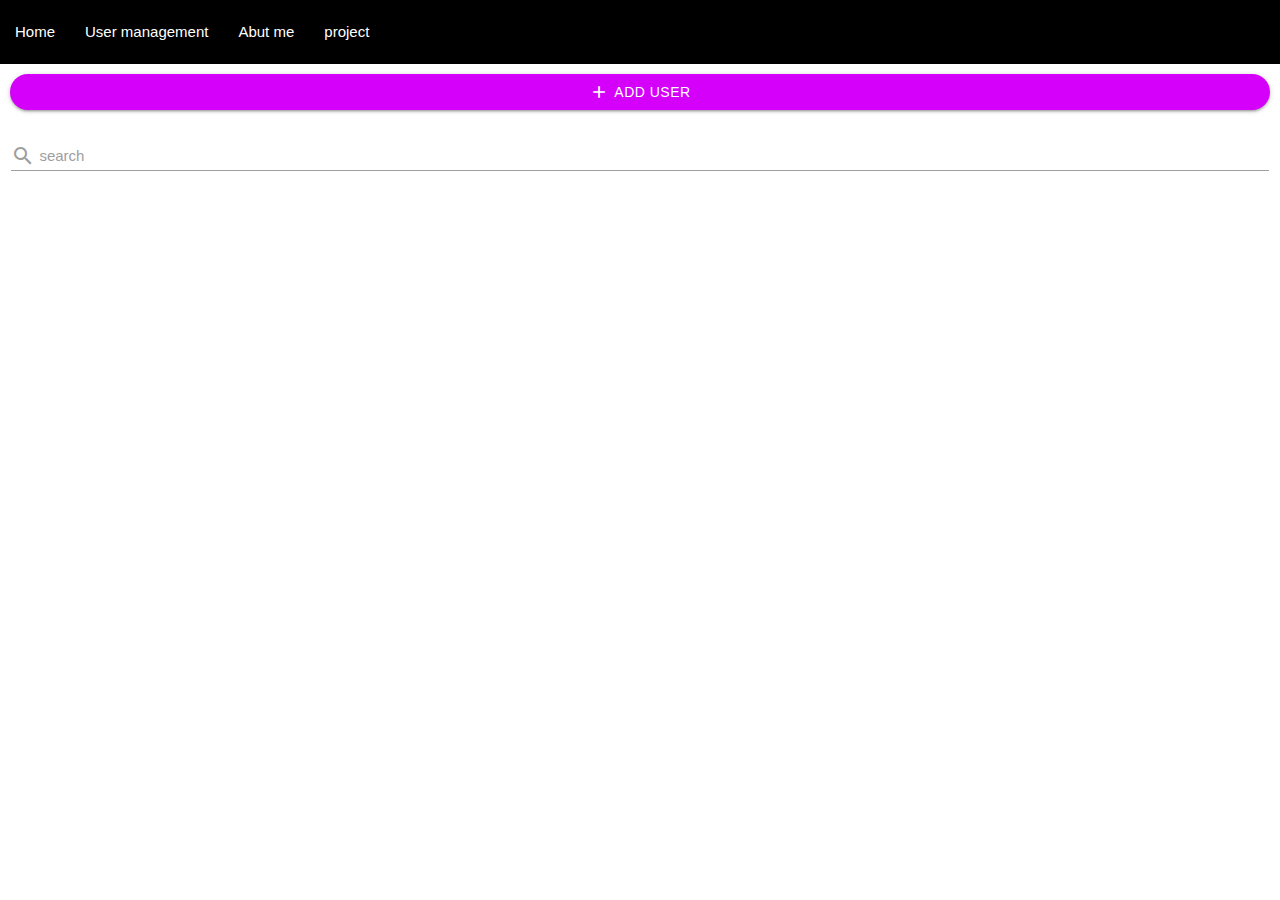
==== users.html @ 6cf91453 "part g" ====
<!DOCTYPE html>
<html lang="en">

<head>
    <meta charset="UTF-8">
    <meta name="viewport" content="width=device-width, initial-scale=1.0">
    <link rel="stylesheet" href="./assets/materialize/css/materialize.min.css">
    <link href="https://fonts.googleapis.com/icon?family=Material+Icons" rel="stylesheet">
    <link rel="stylesheet" href="./assets/css/style.css">
    <link rel="stylesheet" href="./assets/css/util.css">
    <title>ALi_Tahmores</title>
</head>

<body>

    <!-- navbar sevtion_____start____ -->

    <nav class="black z-depth-0">
        <div class="nav-wrapper">
            <a href="#!" class="hide-on-med-and-up">Users Manager</a>
            <a href="#!" class="brand-logo hide-on-med-and-up">
                <img class="logo" src="./assets/images/ts-website-favicon-color.png" alt="">
            </a>
            <a href="#" data-target="mobile-demo" class="sidenav-trigger"><i class="material-icons">menu</i></a>
            <ul class="hide-on-med-and-down">
                <li><a href="#">Home</a></li>
                <li><a href="#">User management</a></li>
                <li><a href="#">Abut me</a></li>
                <li><a href="#">project</a></li>
            </ul>
        </div>
    </nav>

    <ul class="sidenav" id="mobile-demo">
        <li>
            <div class="user-view">
                <div class="background">
                    <img class="w_100" src="./assets/images/background-template.jpg">
                </div>
                <a href="#user"><img class="circle" src="./assets/images/profail.jpg"></a>
                <a href="#name"><span class="black-text name">ALi Tahmroes</span></a>
                <a href="#email"><span class="black-text email">alitahmores343412@gmail.com</span></a>
            </div>
        </li>
        <li><a href="#!"><i class="material-icons">link</i>Telegram</a></li>
        <li><a href="#!"><i class="material-icons">link</i>inestagram</a></li>
        <li><a href="#!"><i class="material-icons">link</i>gitub</a></li>
        <li><a href="#!"><i class="material-icons">link</i>linkdein</a></li>
        <li>
            <div class="divider"></div>
        </li>
        <li><a class="subheader">Subheader</a></li>
        <li><a class="waves-effect" href="#!">Home</a></li>
        <li><a class="waves-effect" href="#!">Abut me</a></li>
        <li><a class="waves-effect" href="#!">project</a></li>
        <li><a class="waves-effect" href="#!">contact with me</a></li>


    </ul>

    <!-- navbar sevtion_____End____ -->


    <!-- contend sevtion_____start____ -->


    <section id="top_actions_section">
        <!-- add button__________-->
        <div class="p-l-10 p-r-10 p-t-10">
            <button class="waves-effect waves-light btn purple accent-3 p-l-30 p-r-30 w-full rounded_pill flex-c">
                <i class="material-icons m-r-5">add</i>
                Add User
            </button>
        </div>

        <!-- serch section__________-->

        <div class="row">
            <div class="input-field col s12">
                <input id="search" type="text" class="validate">
                <label for="search">
                    <i class="material-icons pos-relative top-7">search</i>

                    search
                </label>
            </div>
        </div>

    </section>


 




    <!-- contend sevtion_____End____ -->


    <script src="./assets/materialize/js/materialize.min.js"></script>
    <script src="./assets/js/script.js"></script>
</body>

</html>
---- assets/css/style.css ----
body {
    margin: 0px;
    padding: 0px;
}


.logo {
    width: 100%;
    height: 55px;
}

.w_100 {
    width: 100%;
}
.color_text {
    color: black;
}

.rounded-pill {
    border-radius: 5rem;
}
---- assets/css/util.css ----
/*[ FONT SIZE ]
///////////////////////////////////////////////////////////
*/
.f-bold{font-weight: bold;}
.fs-1 {font-size: 1px;}
.fs-2 {font-size: 2px;}
.fs-3 {font-size: 3px;}
.fs-4 {font-size: 4px;}
.fs-5 {font-size: 5px;}
.fs-6 {font-size: 6px;}
.fs-7 {font-size: 7px;}
.fs-8 {font-size: 8px;}
.fs-9 {font-size: 9px;}
.fs-10 {font-size: 10px;}
.fs-11 {font-size: 11px;}
.fs-12 {font-size: 12px;}
.fs-13 {font-size: 13px;}
.fs-14 {font-size: 14px;}
.fs-15 {font-size: 15px;}
.fs-16 {font-size: 16px;}
.fs-17 {font-size: 17px;}
.fs-18 {font-size: 18px;}
.fs-19 {font-size: 19px;}
.fs-20 {font-size: 20px;}
.fs-21 {font-size: 21px;}
.fs-22 {font-size: 22px;}
.fs-23 {font-size: 23px;}
.fs-24 {font-size: 24px;}
.fs-25 {font-size: 25px;}
.fs-26 {font-size: 26px;}
.fs-27 {font-size: 27px;}
.fs-28 {font-size: 28px;}
.fs-29 {font-size: 29px;}
.fs-30 {font-size: 30px;}
.fs-31 {font-size: 31px;}
.fs-32 {font-size: 32px;}
.fs-33 {font-size: 33px;}
.fs-34 {font-size: 34px;}
.fs-35 {font-size: 35px;}
.fs-36 {font-size: 36px;}
.fs-37 {font-size: 37px;}
.fs-38 {font-size: 38px;}
.fs-39 {font-size: 39px;}
.fs-40 {font-size: 40px;}
.fs-41 {font-size: 41px;}
.fs-42 {font-size: 42px;}
.fs-43 {font-size: 43px;}
.fs-44 {font-size: 44px;}
.fs-45 {font-size: 45px;}
.fs-46 {font-size: 46px;}
.fs-47 {font-size: 47px;}
.fs-48 {font-size: 48px;}
.fs-49 {font-size: 49px;}
.fs-50 {font-size: 50px;}
.fs-51 {font-size: 51px;}
.fs-52 {font-size: 52px;}
.fs-53 {font-size: 53px;}
.fs-54 {font-size: 54px;}
.fs-55 {font-size: 55px;}
.fs-56 {font-size: 56px;}
.fs-57 {font-size: 57px;}
.fs-58 {font-size: 58px;}
.fs-59 {font-size: 59px;}
.fs-60 {font-size: 60px;}
.fs-61 {font-size: 61px;}
.fs-62 {font-size: 62px;}
.fs-63 {font-size: 63px;}
.fs-64 {font-size: 64px;}
.fs-65 {font-size: 65px;}
.fs-66 {font-size: 66px;}
.fs-67 {font-size: 67px;}
.fs-68 {font-size: 68px;}
.fs-69 {font-size: 69px;}
.fs-70 {font-size: 70px;}
.fs-71 {font-size: 71px;}
.fs-72 {font-size: 72px;}
.fs-73 {font-size: 73px;}
.fs-74 {font-size: 74px;}
.fs-75 {font-size: 75px;}
.fs-76 {font-size: 76px;}
.fs-77 {font-size: 77px;}
.fs-78 {font-size: 78px;}
.fs-79 {font-size: 79px;}
.fs-80 {font-size: 80px;}
.fs-81 {font-size: 81px;}
.fs-82 {font-size: 82px;}
.fs-83 {font-size: 83px;}
.fs-84 {font-size: 84px;}
.fs-85 {font-size: 85px;}
.fs-86 {font-size: 86px;}
.fs-87 {font-size: 87px;}
.fs-88 {font-size: 88px;}
.fs-89 {font-size: 89px;}
.fs-90 {font-size: 90px;}
.fs-91 {font-size: 91px;}
.fs-92 {font-size: 92px;}
.fs-93 {font-size: 93px;}
.fs-94 {font-size: 94px;}
.fs-95 {font-size: 95px;}
.fs-96 {font-size: 96px;}
.fs-97 {font-size: 97px;}
.fs-98 {font-size: 98px;}
.fs-99 {font-size: 99px;}
.fs-100 {font-size: 100px;}
.fs-101 {font-size: 101px;}
.fs-102 {font-size: 102px;}
.fs-103 {font-size: 103px;}
.fs-104 {font-size: 104px;}
.fs-105 {font-size: 105px;}
.fs-106 {font-size: 106px;}
.fs-107 {font-size: 107px;}
.fs-108 {font-size: 108px;}
.fs-109 {font-size: 109px;}
.fs-110 {font-size: 110px;}
.fs-111 {font-size: 111px;}
.fs-112 {font-size: 112px;}
.fs-113 {font-size: 113px;}
.fs-114 {font-size: 114px;}
.fs-115 {font-size: 115px;}
.fs-116 {font-size: 116px;}
.fs-117 {font-size: 117px;}
.fs-118 {font-size: 118px;}
.fs-119 {font-size: 119px;}
.fs-120 {font-size: 120px;}
.fs-121 {font-size: 121px;}
.fs-122 {font-size: 122px;}
.fs-123 {font-size: 123px;}
.fs-124 {font-size: 124px;}
.fs-125 {font-size: 125px;}
.fs-126 {font-size: 126px;}
.fs-127 {font-size: 127px;}
.fs-128 {font-size: 128px;}
.fs-129 {font-size: 129px;}
.fs-130 {font-size: 130px;}
.fs-131 {font-size: 131px;}
.fs-132 {font-size: 132px;}
.fs-133 {font-size: 133px;}
.fs-134 {font-size: 134px;}
.fs-135 {font-size: 135px;}
.fs-136 {font-size: 136px;}
.fs-137 {font-size: 137px;}
.fs-138 {font-size: 138px;}
.fs-139 {font-size: 139px;}
.fs-140 {font-size: 140px;}
.fs-141 {font-size: 141px;}
.fs-142 {font-size: 142px;}
.fs-143 {font-size: 143px;}
.fs-144 {font-size: 144px;}
.fs-145 {font-size: 145px;}
.fs-146 {font-size: 146px;}
.fs-147 {font-size: 147px;}
.fs-148 {font-size: 148px;}
.fs-149 {font-size: 149px;}
.fs-150 {font-size: 150px;}
.fs-151 {font-size: 151px;}
.fs-152 {font-size: 152px;}
.fs-153 {font-size: 153px;}
.fs-154 {font-size: 154px;}
.fs-155 {font-size: 155px;}
.fs-156 {font-size: 156px;}
.fs-157 {font-size: 157px;}
.fs-158 {font-size: 158px;}
.fs-159 {font-size: 159px;}
.fs-160 {font-size: 160px;}
.fs-161 {font-size: 161px;}
.fs-162 {font-size: 162px;}
.fs-163 {font-size: 163px;}
.fs-164 {font-size: 164px;}
.fs-165 {font-size: 165px;}
.fs-166 {font-size: 166px;}
.fs-167 {font-size: 167px;}
.fs-168 {font-size: 168px;}
.fs-169 {font-size: 169px;}
.fs-170 {font-size: 170px;}
.fs-171 {font-size: 171px;}
.fs-172 {font-size: 172px;}
.fs-173 {font-size: 173px;}
.fs-174 {font-size: 174px;}
.fs-175 {font-size: 175px;}
.fs-176 {font-size: 176px;}
.fs-177 {font-size: 177px;}
.fs-178 {font-size: 178px;}
.fs-179 {font-size: 179px;}
.fs-180 {font-size: 180px;}
.fs-181 {font-size: 181px;}
.fs-182 {font-size: 182px;}
.fs-183 {font-size: 183px;}
.fs-184 {font-size: 184px;}
.fs-185 {font-size: 185px;}
.fs-186 {font-size: 186px;}
.fs-187 {font-size: 187px;}
.fs-188 {font-size: 188px;}
.fs-189 {font-size: 189px;}
.fs-190 {font-size: 190px;}
.fs-191 {font-size: 191px;}
.fs-192 {font-size: 192px;}
.fs-193 {font-size: 193px;}
.fs-194 {font-size: 194px;}
.fs-195 {font-size: 195px;}
.fs-196 {font-size: 196px;}
.fs-197 {font-size: 197px;}
.fs-198 {font-size: 198px;}
.fs-199 {font-size: 199px;}
.fs-200 {font-size: 200px;}

/*[ PADDING ]
///////////////////////////////////////////////////////////
*/
.p-all-0{padding: 0 !important;}
.p-all-1{padding: 1px !important;}
.p-all-2{padding: 2px !important;}
.p-all-3{padding: 3px !important;}
.p-all-4{padding: 4px !important;}
.p-all-5{padding: 5px !important;}
.p-all-6{padding: 6px !important;}
.p-all-7{padding: 7px !important;}
.p-all-8{padding: 8px !important;}
.p-all-9{padding: 9px !important;}
.p-t-0 {padding-top: 0px;}
.p-t-1 {padding-top: 1px;}
.p-t-2 {padding-top: 2px;}
.p-t-3 {padding-top: 3px;}
.p-t-4 {padding-top: 4px;}
.p-t-5 {padding-top: 5px;}
.p-t-6 {padding-top: 6px;}
.p-t-7 {padding-top: 7px;}
.p-t-8 {padding-top: 8px;}
.p-t-9 {padding-top: 9px;}
.p-t-10 {padding-top: 10px;}
.p-t-11 {padding-top: 11px;}
.p-t-12 {padding-top: 12px;}
.p-t-13 {padding-top: 13px;}
.p-t-14 {padding-top: 14px;}
.p-t-15 {padding-top: 15px;}
.p-t-16 {padding-top: 16px;}
.p-t-17 {padding-top: 17px;}
.p-t-18 {padding-top: 18px;}
.p-t-19 {padding-top: 19px;}
.p-t-20 {padding-top: 20px;}
.p-t-21 {padding-top: 21px;}
.p-t-22 {padding-top: 22px;}
.p-t-23 {padding-top: 23px;}
.p-t-24 {padding-top: 24px;}
.p-t-25 {padding-top: 25px;}
.p-t-26 {padding-top: 26px;}
.p-t-27 {padding-top: 27px;}
.p-t-28 {padding-top: 28px;}
.p-t-29 {padding-top: 29px;}
.p-t-30 {padding-top: 30px;}
.p-t-31 {padding-top: 31px;}
.p-t-32 {padding-top: 32px;}
.p-t-33 {padding-top: 33px;}
.p-t-34 {padding-top: 34px;}
.p-t-35 {padding-top: 35px;}
.p-t-36 {padding-top: 36px;}
.p-t-37 {padding-top: 37px;}
.p-t-38 {padding-top: 38px;}
.p-t-39 {padding-top: 39px;}
.p-t-40 {padding-top: 40px;}
.p-t-41 {padding-top: 41px;}
.p-t-42 {padding-top: 42px;}
.p-t-43 {padding-top: 43px;}
.p-t-44 {padding-top: 44px;}
.p-t-45 {padding-top: 45px;}
.p-t-46 {padding-top: 46px;}
.p-t-47 {padding-top: 47px;}
.p-t-48 {padding-top: 48px;}
.p-t-49 {padding-top: 49px;}
.p-t-50 {padding-top: 50px;}
.p-t-51 {padding-top: 51px;}
.p-t-52 {padding-top: 52px;}
.p-t-53 {padding-top: 53px;}
.p-t-54 {padding-top: 54px;}
.p-t-55 {padding-top: 55px;}
.p-t-56 {padding-top: 56px;}
.p-t-57 {padding-top: 57px;}
.p-t-58 {padding-top: 58px;}
.p-t-59 {padding-top: 59px;}
.p-t-60 {padding-top: 60px;}
.p-t-61 {padding-top: 61px;}
.p-t-62 {padding-top: 62px;}
.p-t-63 {padding-top: 63px;}
.p-t-64 {padding-top: 64px;}
.p-t-65 {padding-top: 65px;}
.p-t-66 {padding-top: 66px;}
.p-t-67 {padding-top: 67px;}
.p-t-68 {padding-top: 68px;}
.p-t-69 {padding-top: 69px;}
.p-t-70 {padding-top: 70px;}
.p-t-71 {padding-top: 71px;}
.p-t-72 {padding-top: 72px;}
.p-t-73 {padding-top: 73px;}
.p-t-74 {padding-top: 74px;}
.p-t-75 {padding-top: 75px;}
.p-t-76 {padding-top: 76px;}
.p-t-77 {padding-top: 77px;}
.p-t-78 {padding-top: 78px;}
.p-t-79 {padding-top: 79px;}
.p-t-80 {padding-top: 80px;}
.p-t-81 {padding-top: 81px;}
.p-t-82 {padding-top: 82px;}
.p-t-83 {padding-top: 83px;}
.p-t-84 {padding-top: 84px;}
.p-t-85 {padding-top: 85px;}
.p-t-86 {padding-top: 86px;}
.p-t-87 {padding-top: 87px;}
.p-t-88 {padding-top: 88px;}
.p-t-89 {padding-top: 89px;}
.p-t-90 {padding-top: 90px;}
.p-t-91 {padding-top: 91px;}
.p-t-92 {padding-top: 92px;}
.p-t-93 {padding-top: 93px;}
.p-t-94 {padding-top: 94px;}
.p-t-95 {padding-top: 95px;}
.p-t-96 {padding-top: 96px;}
.p-t-97 {padding-top: 97px;}
.p-t-98 {padding-top: 98px;}
.p-t-99 {padding-top: 99px;}
.p-t-100 {padding-top: 100px;}
.p-t-101 {padding-top: 101px;}
.p-t-102 {padding-top: 102px;}
.p-t-103 {padding-top: 103px;}
.p-t-104 {padding-top: 104px;}
.p-t-105 {padding-top: 105px;}
.p-t-106 {padding-top: 106px;}
.p-t-107 {padding-top: 107px;}
.p-t-108 {padding-top: 108px;}
.p-t-109 {padding-top: 109px;}
.p-t-110 {padding-top: 110px;}
.p-t-111 {padding-top: 111px;}
.p-t-112 {padding-top: 112px;}
.p-t-113 {padding-top: 113px;}
.p-t-114 {padding-top: 114px;}
.p-t-115 {padding-top: 115px;}
.p-t-116 {padding-top: 116px;}
.p-t-117 {padding-top: 117px;}
.p-t-118 {padding-top: 118px;}
.p-t-119 {padding-top: 119px;}
.p-t-120 {padding-top: 120px;}
.p-t-121 {padding-top: 121px;}
.p-t-122 {padding-top: 122px;}
.p-t-123 {padding-top: 123px;}
.p-t-124 {padding-top: 124px;}
.p-t-125 {padding-top: 125px;}
.p-t-126 {padding-top: 126px;}
.p-t-127 {padding-top: 127px;}
.p-t-128 {padding-top: 128px;}
.p-t-129 {padding-top: 129px;}
.p-t-130 {padding-top: 130px;}
.p-t-131 {padding-top: 131px;}
.p-t-132 {padding-top: 132px;}
.p-t-133 {padding-top: 133px;}
.p-t-134 {padding-top: 134px;}
.p-t-135 {padding-top: 135px;}
.p-t-136 {padding-top: 136px;}
.p-t-137 {padding-top: 137px;}
.p-t-138 {padding-top: 138px;}
.p-t-139 {padding-top: 139px;}
.p-t-140 {padding-top: 140px;}
.p-t-141 {padding-top: 141px;}
.p-t-142 {padding-top: 142px;}
.p-t-143 {padding-top: 143px;}
.p-t-144 {padding-top: 144px;}
.p-t-145 {padding-top: 145px;}
.p-t-146 {padding-top: 146px;}
.p-t-147 {padding-top: 147px;}
.p-t-148 {padding-top: 148px;}
.p-t-149 {padding-top: 149px;}
.p-t-150 {padding-top: 150px;}
.p-t-151 {padding-top: 151px;}
.p-t-152 {padding-top: 152px;}
.p-t-153 {padding-top: 153px;}
.p-t-154 {padding-top: 154px;}
.p-t-155 {padding-top: 155px;}
.p-t-156 {padding-top: 156px;}
.p-t-157 {padding-top: 157px;}
.p-t-158 {padding-top: 158px;}
.p-t-159 {padding-top: 159px;}
.p-t-160 {padding-top: 160px;}
.p-t-161 {padding-top: 161px;}
.p-t-162 {padding-top: 162px;}
.p-t-163 {padding-top: 163px;}
.p-t-164 {padding-top: 164px;}
.p-t-165 {padding-top: 165px;}
.p-t-166 {padding-top: 166px;}
.p-t-167 {padding-top: 167px;}
.p-t-168 {padding-top: 168px;}
.p-t-169 {padding-top: 169px;}
.p-t-170 {padding-top: 170px;}
.p-t-171 {padding-top: 171px;}
.p-t-172 {padding-top: 172px;}
.p-t-173 {padding-top: 173px;}
.p-t-174 {padding-top: 174px;}
.p-t-175 {padding-top: 175px;}
.p-t-176 {padding-top: 176px;}
.p-t-177 {padding-top: 177px;}
.p-t-178 {padding-top: 178px;}
.p-t-179 {padding-top: 179px;}
.p-t-180 {padding-top: 180px;}
.p-t-181 {padding-top: 181px;}
.p-t-182 {padding-top: 182px;}
.p-t-183 {padding-top: 183px;}
.p-t-184 {padding-top: 184px;}
.p-t-185 {padding-top: 185px;}
.p-t-186 {padding-top: 186px;}
.p-t-187 {padding-top: 187px;}
.p-t-188 {padding-top: 188px;}
.p-t-189 {padding-top: 189px;}
.p-t-190 {padding-top: 190px;}
.p-t-191 {padding-top: 191px;}
.p-t-192 {padding-top: 192px;}
.p-t-193 {padding-top: 193px;}
.p-t-194 {padding-top: 194px;}
.p-t-195 {padding-top: 195px;}
.p-t-196 {padding-top: 196px;}
.p-t-197 {padding-top: 197px;}
.p-t-198 {padding-top: 198px;}
.p-t-199 {padding-top: 199px;}
.p-t-200 {padding-top: 200px;}
.p-t-201 {padding-top: 201px;}
.p-t-202 {padding-top: 202px;}
.p-t-203 {padding-top: 203px;}
.p-t-204 {padding-top: 204px;}
.p-t-205 {padding-top: 205px;}
.p-t-206 {padding-top: 206px;}
.p-t-207 {padding-top: 207px;}
.p-t-208 {padding-top: 208px;}
.p-t-209 {padding-top: 209px;}
.p-t-210 {padding-top: 210px;}
.p-t-211 {padding-top: 211px;}
.p-t-212 {padding-top: 212px;}
.p-t-213 {padding-top: 213px;}
.p-t-214 {padding-top: 214px;}
.p-t-215 {padding-top: 215px;}
.p-t-216 {padding-top: 216px;}
.p-t-217 {padding-top: 217px;}
.p-t-218 {padding-top: 218px;}
.p-t-219 {padding-top: 219px;}
.p-t-220 {padding-top: 220px;}
.p-t-221 {padding-top: 221px;}
.p-t-222 {padding-top: 222px;}
.p-t-223 {padding-top: 223px;}
.p-t-224 {padding-top: 224px;}
.p-t-225 {padding-top: 225px;}
.p-t-226 {padding-top: 226px;}
.p-t-227 {padding-top: 227px;}
.p-t-228 {padding-top: 228px;}
.p-t-229 {padding-top: 229px;}
.p-t-230 {padding-top: 230px;}
.p-t-231 {padding-top: 231px;}
.p-t-232 {padding-top: 232px;}
.p-t-233 {padding-top: 233px;}
.p-t-234 {padding-top: 234px;}
.p-t-235 {padding-top: 235px;}
.p-t-236 {padding-top: 236px;}
.p-t-237 {padding-top: 237px;}
.p-t-238 {padding-top: 238px;}
.p-t-239 {padding-top: 239px;}
.p-t-240 {padding-top: 240px;}
.p-t-241 {padding-top: 241px;}
.p-t-242 {padding-top: 242px;}
.p-t-243 {padding-top: 243px;}
.p-t-244 {padding-top: 244px;}
.p-t-245 {padding-top: 245px;}
.p-t-246 {padding-top: 246px;}
.p-t-247 {padding-top: 247px;}
.p-t-248 {padding-top: 248px;}
.p-t-249 {padding-top: 249px;}
.p-t-250 {padding-top: 250px;}
.p-b-0 {padding-bottom: 0px;}
.p-b-1 {padding-bottom: 1px;}
.p-b-2 {padding-bottom: 2px;}
.p-b-3 {padding-bottom: 3px;}
.p-b-4 {padding-bottom: 4px;}
.p-b-5 {padding-bottom: 5px;}
.p-b-6 {padding-bottom: 6px;}
.p-b-7 {padding-bottom: 7px;}
.p-b-8 {padding-bottom: 8px;}
.p-b-9 {padding-bottom: 9px;}
.p-b-10 {padding-bottom: 10px;}
.p-b-11 {padding-bottom: 11px;}
.p-b-12 {padding-bottom: 12px;}
.p-b-13 {padding-bottom: 13px;}
.p-b-14 {padding-bottom: 14px;}
.p-b-15 {padding-bottom: 15px;}
.p-b-16 {padding-bottom: 16px;}
.p-b-17 {padding-bottom: 17px;}
.p-b-18 {padding-bottom: 18px;}
.p-b-19 {padding-bottom: 19px;}
.p-b-20 {padding-bottom: 20px;}
.p-b-21 {padding-bottom: 21px;}
.p-b-22 {padding-bottom: 22px;}
.p-b-23 {padding-bottom: 23px;}
.p-b-24 {padding-bottom: 24px;}
.p-b-25 {padding-bottom: 25px;}
.p-b-26 {padding-bottom: 26px;}
.p-b-27 {padding-bottom: 27px;}
.p-b-28 {padding-bottom: 28px;}
.p-b-29 {padding-bottom: 29px;}
.p-b-30 {padding-bottom: 30px;}
.p-b-31 {padding-bottom: 31px;}
.p-b-32 {padding-bottom: 32px;}
.p-b-33 {padding-bottom: 33px;}
.p-b-34 {padding-bottom: 34px;}
.p-b-35 {padding-bottom: 35px;}
.p-b-36 {padding-bottom: 36px;}
.p-b-37 {padding-bottom: 37px;}
.p-b-38 {padding-bottom: 38px;}
.p-b-39 {padding-bottom: 39px;}
.p-b-40 {padding-bottom: 40px;}
.p-b-41 {padding-bottom: 41px;}
.p-b-42 {padding-bottom: 42px;}
.p-b-43 {padding-bottom: 43px;}
.p-b-44 {padding-bottom: 44px;}
.p-b-45 {padding-bottom: 45px;}
.p-b-46 {padding-bottom: 46px;}
.p-b-47 {padding-bottom: 47px;}
.p-b-48 {padding-bottom: 48px;}
.p-b-49 {padding-bottom: 49px;}
.p-b-50 {padding-bottom: 50px;}
.p-b-51 {padding-bottom: 51px;}
.p-b-52 {padding-bottom: 52px;}
.p-b-53 {padding-bottom: 53px;}
.p-b-54 {padding-bottom: 54px;}
.p-b-55 {padding-bottom: 55px;}
.p-b-56 {padding-bottom: 56px;}
.p-b-57 {padding-bottom: 57px;}
.p-b-58 {padding-bottom: 58px;}
.p-b-59 {padding-bottom: 59px;}
.p-b-60 {padding-bottom: 60px;}
.p-b-61 {padding-bottom: 61px;}
.p-b-62 {padding-bottom: 62px;}
.p-b-63 {padding-bottom: 63px;}
.p-b-64 {padding-bottom: 64px;}
.p-b-65 {padding-bottom: 65px;}
.p-b-66 {padding-bottom: 66px;}
.p-b-67 {padding-bottom: 67px;}
.p-b-68 {padding-bottom: 68px;}
.p-b-69 {padding-bottom: 69px;}
.p-b-70 {padding-bottom: 70px;}
.p-b-71 {padding-bottom: 71px;}
.p-b-72 {padding-bottom: 72px;}
.p-b-73 {padding-bottom: 73px;}
.p-b-74 {padding-bottom: 74px;}
.p-b-75 {padding-bottom: 75px;}
.p-b-76 {padding-bottom: 76px;}
.p-b-77 {padding-bottom: 77px;}
.p-b-78 {padding-bottom: 78px;}
.p-b-79 {padding-bottom: 79px;}
.p-b-80 {padding-bottom: 80px;}
.p-b-81 {padding-bottom: 81px;}
.p-b-82 {padding-bottom: 82px;}
.p-b-83 {padding-bottom: 83px;}
.p-b-84 {padding-bottom: 84px;}
.p-b-85 {padding-bottom: 85px;}
.p-b-86 {padding-bottom: 86px;}
.p-b-87 {padding-bottom: 87px;}
.p-b-88 {padding-bottom: 88px;}
.p-b-89 {padding-bottom: 89px;}
.p-b-90 {padding-bottom: 90px;}
.p-b-91 {padding-bottom: 91px;}
.p-b-92 {padding-bottom: 92px;}
.p-b-93 {padding-bottom: 93px;}
.p-b-94 {padding-bottom: 94px;}
.p-b-95 {padding-bottom: 95px;}
.p-b-96 {padding-bottom: 96px;}
.p-b-97 {padding-bottom: 97px;}
.p-b-98 {padding-bottom: 98px;}
.p-b-99 {padding-bottom: 99px;}
.p-b-100 {padding-bottom: 100px;}
.p-b-101 {padding-bottom: 101px;}
.p-b-102 {padding-bottom: 102px;}
.p-b-103 {padding-bottom: 103px;}
.p-b-104 {padding-bottom: 104px;}
.p-b-105 {padding-bottom: 105px;}
.p-b-106 {padding-bottom: 106px;}
.p-b-107 {padding-bottom: 107px;}
.p-b-108 {padding-bottom: 108px;}
.p-b-109 {padding-bottom: 109px;}
.p-b-110 {padding-bottom: 110px;}
.p-b-111 {padding-bottom: 111px;}
.p-b-112 {padding-bottom: 112px;}
.p-b-113 {padding-bottom: 113px;}
.p-b-114 {padding-bottom: 114px;}
.p-b-115 {padding-bottom: 115px;}
.p-b-116 {padding-bottom: 116px;}
.p-b-117 {padding-bottom: 117px;}
.p-b-118 {padding-bottom: 118px;}
.p-b-119 {padding-bottom: 119px;}
.p-b-120 {padding-bottom: 120px;}
.p-b-121 {padding-bottom: 121px;}
.p-b-122 {padding-bottom: 122px;}
.p-b-123 {padding-bottom: 123px;}
.p-b-124 {padding-bottom: 124px;}
.p-b-125 {padding-bottom: 125px;}
.p-b-126 {padding-bottom: 126px;}
.p-b-127 {padding-bottom: 127px;}
.p-b-128 {padding-bottom: 128px;}
.p-b-129 {padding-bottom: 129px;}
.p-b-130 {padding-bottom: 130px;}
.p-b-131 {padding-bottom: 131px;}
.p-b-132 {padding-bottom: 132px;}
.p-b-133 {padding-bottom: 133px;}
.p-b-134 {padding-bottom: 134px;}
.p-b-135 {padding-bottom: 135px;}
.p-b-136 {padding-bottom: 136px;}
.p-b-137 {padding-bottom: 137px;}
.p-b-138 {padding-bottom: 138px;}
.p-b-139 {padding-bottom: 139px;}
.p-b-140 {padding-bottom: 140px;}
.p-b-141 {padding-bottom: 141px;}
.p-b-142 {padding-bottom: 142px;}
.p-b-143 {padding-bottom: 143px;}
.p-b-144 {padding-bottom: 144px;}
.p-b-145 {padding-bottom: 145px;}
.p-b-146 {padding-bottom: 146px;}
.p-b-147 {padding-bottom: 147px;}
.p-b-148 {padding-bottom: 148px;}
.p-b-149 {padding-bottom: 149px;}
.p-b-150 {padding-bottom: 150px;}
.p-b-151 {padding-bottom: 151px;}
.p-b-152 {padding-bottom: 152px;}
.p-b-153 {padding-bottom: 153px;}
.p-b-154 {padding-bottom: 154px;}
.p-b-155 {padding-bottom: 155px;}
.p-b-156 {padding-bottom: 156px;}
.p-b-157 {padding-bottom: 157px;}
.p-b-158 {padding-bottom: 158px;}
.p-b-159 {padding-bottom: 159px;}
.p-b-160 {padding-bottom: 160px;}
.p-b-161 {padding-bottom: 161px;}
.p-b-162 {padding-bottom: 162px;}
.p-b-163 {padding-bottom: 163px;}
.p-b-164 {padding-bottom: 164px;}
.p-b-165 {padding-bottom: 165px;}
.p-b-166 {padding-bottom: 166px;}
.p-b-167 {padding-bottom: 167px;}
.p-b-168 {padding-bottom: 168px;}
.p-b-169 {padding-bottom: 169px;}
.p-b-170 {padding-bottom: 170px;}
.p-b-171 {padding-bottom: 171px;}
.p-b-172 {padding-bottom: 172px;}
.p-b-173 {padding-bottom: 173px;}
.p-b-174 {padding-bottom: 174px;}
.p-b-175 {padding-bottom: 175px;}
.p-b-176 {padding-bottom: 176px;}
.p-b-177 {padding-bottom: 177px;}
.p-b-178 {padding-bottom: 178px;}
.p-b-179 {padding-bottom: 179px;}
.p-b-180 {padding-bottom: 180px;}
.p-b-181 {padding-bottom: 181px;}
.p-b-182 {padding-bottom: 182px;}
.p-b-183 {padding-bottom: 183px;}
.p-b-184 {padding-bottom: 184px;}
.p-b-185 {padding-bottom: 185px;}
.p-b-186 {padding-bottom: 186px;}
.p-b-187 {padding-bottom: 187px;}
.p-b-188 {padding-bottom: 188px;}
.p-b-189 {padding-bottom: 189px;}
.p-b-190 {padding-bottom: 190px;}
.p-b-191 {padding-bottom: 191px;}
.p-b-192 {padding-bottom: 192px;}
.p-b-193 {padding-bottom: 193px;}
.p-b-194 {padding-bottom: 194px;}
.p-b-195 {padding-bottom: 195px;}
.p-b-196 {padding-bottom: 196px;}
.p-b-197 {padding-bottom: 197px;}
.p-b-198 {padding-bottom: 198px;}
.p-b-199 {padding-bottom: 199px;}
.p-b-200 {padding-bottom: 200px;}
.p-b-201 {padding-bottom: 201px;}
.p-b-202 {padding-bottom: 202px;}
.p-b-203 {padding-bottom: 203px;}
.p-b-204 {padding-bottom: 204px;}
.p-b-205 {padding-bottom: 205px;}
.p-b-206 {padding-bottom: 206px;}
.p-b-207 {padding-bottom: 207px;}
.p-b-208 {padding-bottom: 208px;}
.p-b-209 {padding-bottom: 209px;}
.p-b-210 {padding-bottom: 210px;}
.p-b-211 {padding-bottom: 211px;}
.p-b-212 {padding-bottom: 212px;}
.p-b-213 {padding-bottom: 213px;}
.p-b-214 {padding-bottom: 214px;}
.p-b-215 {padding-bottom: 215px;}
.p-b-216 {padding-bottom: 216px;}
.p-b-217 {padding-bottom: 217px;}
.p-b-218 {padding-bottom: 218px;}
.p-b-219 {padding-bottom: 219px;}
.p-b-220 {padding-bottom: 220px;}
.p-b-221 {padding-bottom: 221px;}
.p-b-222 {padding-bottom: 222px;}
.p-b-223 {padding-bottom: 223px;}
.p-b-224 {padding-bottom: 224px;}
.p-b-225 {padding-bottom: 225px;}
.p-b-226 {padding-bottom: 226px;}
.p-b-227 {padding-bottom: 227px;}
.p-b-228 {padding-bottom: 228px;}
.p-b-229 {padding-bottom: 229px;}
.p-b-230 {padding-bottom: 230px;}
.p-b-231 {padding-bottom: 231px;}
.p-b-232 {padding-bottom: 232px;}
.p-b-233 {padding-bottom: 233px;}
.p-b-234 {padding-bottom: 234px;}
.p-b-235 {padding-bottom: 235px;}
.p-b-236 {padding-bottom: 236px;}
.p-b-237 {padding-bottom: 237px;}
.p-b-238 {padding-bottom: 238px;}
.p-b-239 {padding-bottom: 239px;}
.p-b-240 {padding-bottom: 240px;}
.p-b-241 {padding-bottom: 241px;}
.p-b-242 {padding-bottom: 242px;}
.p-b-243 {padding-bottom: 243px;}
.p-b-244 {padding-bottom: 244px;}
.p-b-245 {padding-bottom: 245px;}
.p-b-246 {padding-bottom: 246px;}
.p-b-247 {padding-bottom: 247px;}
.p-b-248 {padding-bottom: 248px;}
.p-b-249 {padding-bottom: 249px;}
.p-b-250 {padding-bottom: 250px;}
.p-l-0 {padding-left: 0px;}
.p-l-1 {padding-left: 1px;}
.p-l-2 {padding-left: 2px;}
.p-l-3 {padding-left: 3px;}
.p-l-4 {padding-left: 4px;}
.p-l-5 {padding-left: 5px;}
.p-l-6 {padding-left: 6px;}
.p-l-7 {padding-left: 7px;}
.p-l-8 {padding-left: 8px;}
.p-l-9 {padding-left: 9px;}
.p-l-10 {padding-left: 10px;}
.p-l-11 {padding-left: 11px;}
.p-l-12 {padding-left: 12px;}
.p-l-13 {padding-left: 13px;}
.p-l-14 {padding-left: 14px;}
.p-l-15 {padding-left: 15px;}
.p-l-16 {padding-left: 16px;}
.p-l-17 {padding-left: 17px;}
.p-l-18 {padding-left: 18px;}
.p-l-19 {padding-left: 19px;}
.p-l-20 {padding-left: 20px;}
.p-l-21 {padding-left: 21px;}
.p-l-22 {padding-left: 22px;}
.p-l-23 {padding-left: 23px;}
.p-l-24 {padding-left: 24px;}
.p-l-25 {padding-left: 25px;}
.p-l-26 {padding-left: 26px;}
.p-l-27 {padding-left: 27px;}
.p-l-28 {padding-left: 28px;}
.p-l-29 {padding-left: 29px;}
.p-l-30 {padding-left: 30px;}
.p-l-31 {padding-left: 31px;}
.p-l-32 {padding-left: 32px;}
.p-l-33 {padding-left: 33px;}
.p-l-34 {padding-left: 34px;}
.p-l-35 {padding-left: 35px;}
.p-l-36 {padding-left: 36px;}
.p-l-37 {padding-left: 37px;}
.p-l-38 {padding-left: 38px;}
.p-l-39 {padding-left: 39px;}
.p-l-40 {padding-left: 40px;}
.p-l-41 {padding-left: 41px;}
.p-l-42 {padding-left: 42px;}
.p-l-43 {padding-left: 43px;}
.p-l-44 {padding-left: 44px;}
.p-l-45 {padding-left: 45px;}
.p-l-46 {padding-left: 46px;}
.p-l-47 {padding-left: 47px;}
.p-l-48 {padding-left: 48px;}
.p-l-49 {padding-left: 49px;}
.p-l-50 {padding-left: 50px;}
.p-l-51 {padding-left: 51px;}
.p-l-52 {padding-left: 52px;}
.p-l-53 {padding-left: 53px;}
.p-l-54 {padding-left: 54px;}
.p-l-55 {padding-left: 55px;}
.p-l-56 {padding-left: 56px;}
.p-l-57 {padding-left: 57px;}
.p-l-58 {padding-left: 58px;}
.p-l-59 {padding-left: 59px;}
.p-l-60 {padding-left: 60px;}
.p-l-61 {padding-left: 61px;}
.p-l-62 {padding-left: 62px;}
.p-l-63 {padding-left: 63px;}
.p-l-64 {padding-left: 64px;}
.p-l-65 {padding-left: 65px;}
.p-l-66 {padding-left: 66px;}
.p-l-67 {padding-left: 67px;}
.p-l-68 {padding-left: 68px;}
.p-l-69 {padding-left: 69px;}
.p-l-70 {padding-left: 70px;}
.p-l-71 {padding-left: 71px;}
.p-l-72 {padding-left: 72px;}
.p-l-73 {padding-left: 73px;}
.p-l-74 {padding-left: 74px;}
.p-l-75 {padding-left: 75px;}
.p-l-76 {padding-left: 76px;}
.p-l-77 {padding-left: 77px;}
.p-l-78 {padding-left: 78px;}
.p-l-79 {padding-left: 79px;}
.p-l-80 {padding-left: 80px;}
.p-l-81 {padding-left: 81px;}
.p-l-82 {padding-left: 82px;}
.p-l-83 {padding-left: 83px;}
.p-l-84 {padding-left: 84px;}
.p-l-85 {padding-left: 85px;}
.p-l-86 {padding-left: 86px;}
.p-l-87 {padding-left: 87px;}
.p-l-88 {padding-left: 88px;}
.p-l-89 {padding-left: 89px;}
.p-l-90 {padding-left: 90px;}
.p-l-91 {padding-left: 91px;}
.p-l-92 {padding-left: 92px;}
.p-l-93 {padding-left: 93px;}
.p-l-94 {padding-left: 94px;}
.p-l-95 {padding-left: 95px;}
.p-l-96 {padding-left: 96px;}
.p-l-97 {padding-left: 97px;}
.p-l-98 {padding-left: 98px;}
.p-l-99 {padding-left: 99px;}
.p-l-100 {padding-left: 100px;}
.p-l-101 {padding-left: 101px;}
.p-l-102 {padding-left: 102px;}
.p-l-103 {padding-left: 103px;}
.p-l-104 {padding-left: 104px;}
.p-l-105 {padding-left: 105px;}
.p-l-106 {padding-left: 106px;}
.p-l-107 {padding-left: 107px;}
.p-l-108 {padding-left: 108px;}
.p-l-109 {padding-left: 109px;}
.p-l-110 {padding-left: 110px;}
.p-l-111 {padding-left: 111px;}
.p-l-112 {padding-left: 112px;}
.p-l-113 {padding-left: 113px;}
.p-l-114 {padding-left: 114px;}
.p-l-115 {padding-left: 115px;}
.p-l-116 {padding-left: 116px;}
.p-l-117 {padding-left: 117px;}
.p-l-118 {padding-left: 118px;}
.p-l-119 {padding-left: 119px;}
.p-l-120 {padding-left: 120px;}
.p-l-121 {padding-left: 121px;}
.p-l-122 {padding-left: 122px;}
.p-l-123 {padding-left: 123px;}
.p-l-124 {padding-left: 124px;}
.p-l-125 {padding-left: 125px;}
.p-l-126 {padding-left: 126px;}
.p-l-127 {padding-left: 127px;}
.p-l-128 {padding-left: 128px;}
.p-l-129 {padding-left: 129px;}
.p-l-130 {padding-left: 130px;}
.p-l-131 {padding-left: 131px;}
.p-l-132 {padding-left: 132px;}
.p-l-133 {padding-left: 133px;}
.p-l-134 {padding-left: 134px;}
.p-l-135 {padding-left: 135px;}
.p-l-136 {padding-left: 136px;}
.p-l-137 {padding-left: 137px;}
.p-l-138 {padding-left: 138px;}
.p-l-139 {padding-left: 139px;}
.p-l-140 {padding-left: 140px;}
.p-l-141 {padding-left: 141px;}
.p-l-142 {padding-left: 142px;}
.p-l-143 {padding-left: 143px;}
.p-l-144 {padding-left: 144px;}
.p-l-145 {padding-left: 145px;}
.p-l-146 {padding-left: 146px;}
.p-l-147 {padding-left: 147px;}
.p-l-148 {padding-left: 148px;}
.p-l-149 {padding-left: 149px;}
.p-l-150 {padding-left: 150px;}
.p-l-151 {padding-left: 151px;}
.p-l-152 {padding-left: 152px;}
.p-l-153 {padding-left: 153px;}
.p-l-154 {padding-left: 154px;}
.p-l-155 {padding-left: 155px;}
.p-l-156 {padding-left: 156px;}
.p-l-157 {padding-left: 157px;}
.p-l-158 {padding-left: 158px;}
.p-l-159 {padding-left: 159px;}
.p-l-160 {padding-left: 160px;}
.p-l-161 {padding-left: 161px;}
.p-l-162 {padding-left: 162px;}
.p-l-163 {padding-left: 163px;}
.p-l-164 {padding-left: 164px;}
.p-l-165 {padding-left: 165px;}
.p-l-166 {padding-left: 166px;}
.p-l-167 {padding-left: 167px;}
.p-l-168 {padding-left: 168px;}
.p-l-169 {padding-left: 169px;}
.p-l-170 {padding-left: 170px;}
.p-l-171 {padding-left: 171px;}
.p-l-172 {padding-left: 172px;}
.p-l-173 {padding-left: 173px;}
.p-l-174 {padding-left: 174px;}
.p-l-175 {padding-left: 175px;}
.p-l-176 {padding-left: 176px;}
.p-l-177 {padding-left: 177px;}
.p-l-178 {padding-left: 178px;}
.p-l-179 {padding-left: 179px;}
.p-l-180 {padding-left: 180px;}
.p-l-181 {padding-left: 181px;}
.p-l-182 {padding-left: 182px;}
.p-l-183 {padding-left: 183px;}
.p-l-184 {padding-left: 184px;}
.p-l-185 {padding-left: 185px;}
.p-l-186 {padding-left: 186px;}
.p-l-187 {padding-left: 187px;}
.p-l-188 {padding-left: 188px;}
.p-l-189 {padding-left: 189px;}
.p-l-190 {padding-left: 190px;}
.p-l-191 {padding-left: 191px;}
.p-l-192 {padding-left: 192px;}
.p-l-193 {padding-left: 193px;}
.p-l-194 {padding-left: 194px;}
.p-l-195 {padding-left: 195px;}
.p-l-196 {padding-left: 196px;}
.p-l-197 {padding-left: 197px;}
.p-l-198 {padding-left: 198px;}
.p-l-199 {padding-left: 199px;}
.p-l-200 {padding-left: 200px;}
.p-l-201 {padding-left: 201px;}
.p-l-202 {padding-left: 202px;}
.p-l-203 {padding-left: 203px;}
.p-l-204 {padding-left: 204px;}
.p-l-205 {padding-left: 205px;}
.p-l-206 {padding-left: 206px;}
.p-l-207 {padding-left: 207px;}
.p-l-208 {padding-left: 208px;}
.p-l-209 {padding-left: 209px;}
.p-l-210 {padding-left: 210px;}
.p-l-211 {padding-left: 211px;}
.p-l-212 {padding-left: 212px;}
.p-l-213 {padding-left: 213px;}
.p-l-214 {padding-left: 214px;}
.p-l-215 {padding-left: 215px;}
.p-l-216 {padding-left: 216px;}
.p-l-217 {padding-left: 217px;}
.p-l-218 {padding-left: 218px;}
.p-l-219 {padding-left: 219px;}
.p-l-220 {padding-left: 220px;}
.p-l-221 {padding-left: 221px;}
.p-l-222 {padding-left: 222px;}
.p-l-223 {padding-left: 223px;}
.p-l-224 {padding-left: 224px;}
.p-l-225 {padding-left: 225px;}
.p-l-226 {padding-left: 226px;}
.p-l-227 {padding-left: 227px;}
.p-l-228 {padding-left: 228px;}
.p-l-229 {padding-left: 229px;}
.p-l-230 {padding-left: 230px;}
.p-l-231 {padding-left: 231px;}
.p-l-232 {padding-left: 232px;}
.p-l-233 {padding-left: 233px;}
.p-l-234 {padding-left: 234px;}
.p-l-235 {padding-left: 235px;}
.p-l-236 {padding-left: 236px;}
.p-l-237 {padding-left: 237px;}
.p-l-238 {padding-left: 238px;}
.p-l-239 {padding-left: 239px;}
.p-l-240 {padding-left: 240px;}
.p-l-241 {padding-left: 241px;}
.p-l-242 {padding-left: 242px;}
.p-l-243 {padding-left: 243px;}
.p-l-244 {padding-left: 244px;}
.p-l-245 {padding-left: 245px;}
.p-l-246 {padding-left: 246px;}
.p-l-247 {padding-left: 247px;}
.p-l-248 {padding-left: 248px;}
.p-l-249 {padding-left: 249px;}
.p-l-250 {padding-left: 250px;}
.p-r-0 {padding-right: 0px;}
.p-r-1 {padding-right: 1px;}
.p-r-2 {padding-right: 2px;}
.p-r-3 {padding-right: 3px;}
.p-r-4 {padding-right: 4px;}
.p-r-5 {padding-right: 5px;}
.p-r-6 {padding-right: 6px;}
.p-r-7 {padding-right: 7px;}
.p-r-8 {padding-right: 8px;}
.p-r-9 {padding-right: 9px;}
.p-r-10 {padding-right: 10px;}
.p-r-11 {padding-right: 11px;}
.p-r-12 {padding-right: 12px;}
.p-r-13 {padding-right: 13px;}
.p-r-14 {padding-right: 14px;}
.p-r-15 {padding-right: 15px;}
.p-r-16 {padding-right: 16px;}
.p-r-17 {padding-right: 17px;}
.p-r-18 {padding-right: 18px;}
.p-r-19 {padding-right: 19px;}
.p-r-20 {padding-right: 20px;}
.p-r-21 {padding-right: 21px;}
.p-r-22 {padding-right: 22px;}
.p-r-23 {padding-right: 23px;}
.p-r-24 {padding-right: 24px;}
.p-r-25 {padding-right: 25px;}
.p-r-26 {padding-right: 26px;}
.p-r-27 {padding-right: 27px;}
.p-r-28 {padding-right: 28px;}
.p-r-29 {padding-right: 29px;}
.p-r-30 {padding-right: 30px;}
.p-r-31 {padding-right: 31px;}
.p-r-32 {padding-right: 32px;}
.p-r-33 {padding-right: 33px;}
.p-r-34 {padding-right: 34px;}
.p-r-35 {padding-right: 35px;}
.p-r-36 {padding-right: 36px;}
.p-r-37 {padding-right: 37px;}
.p-r-38 {padding-right: 38px;}
.p-r-39 {padding-right: 39px;}
.p-r-40 {padding-right: 40px;}
.p-r-41 {padding-right: 41px;}
.p-r-42 {padding-right: 42px;}
.p-r-43 {padding-right: 43px;}
.p-r-44 {padding-right: 44px;}
.p-r-45 {padding-right: 45px;}
.p-r-46 {padding-right: 46px;}
.p-r-47 {padding-right: 47px;}
.p-r-48 {padding-right: 48px;}
.p-r-49 {padding-right: 49px;}
.p-r-50 {padding-right: 50px;}
.p-r-51 {padding-right: 51px;}
.p-r-52 {padding-right: 52px;}
.p-r-53 {padding-right: 53px;}
.p-r-54 {padding-right: 54px;}
.p-r-55 {padding-right: 55px;}
.p-r-56 {padding-right: 56px;}
.p-r-57 {padding-right: 57px;}
.p-r-58 {padding-right: 58px;}
.p-r-59 {padding-right: 59px;}
.p-r-60 {padding-right: 60px;}
.p-r-61 {padding-right: 61px;}
.p-r-62 {padding-right: 62px;}
.p-r-63 {padding-right: 63px;}
.p-r-64 {padding-right: 64px;}
.p-r-65 {padding-right: 65px;}
.p-r-66 {padding-right: 66px;}
.p-r-67 {padding-right: 67px;}
.p-r-68 {padding-right: 68px;}
.p-r-69 {padding-right: 69px;}
.p-r-70 {padding-right: 70px;}
.p-r-71 {padding-right: 71px;}
.p-r-72 {padding-right: 72px;}
.p-r-73 {padding-right: 73px;}
.p-r-74 {padding-right: 74px;}
.p-r-75 {padding-right: 75px;}
.p-r-76 {padding-right: 76px;}
.p-r-77 {padding-right: 77px;}
.p-r-78 {padding-right: 78px;}
.p-r-79 {padding-right: 79px;}
.p-r-80 {padding-right: 80px;}
.p-r-81 {padding-right: 81px;}
.p-r-82 {padding-right: 82px;}
.p-r-83 {padding-right: 83px;}
.p-r-84 {padding-right: 84px;}
.p-r-85 {padding-right: 85px;}
.p-r-86 {padding-right: 86px;}
.p-r-87 {padding-right: 87px;}
.p-r-88 {padding-right: 88px;}
.p-r-89 {padding-right: 89px;}
.p-r-90 {padding-right: 90px;}
.p-r-91 {padding-right: 91px;}
.p-r-92 {padding-right: 92px;}
.p-r-93 {padding-right: 93px;}
.p-r-94 {padding-right: 94px;}
.p-r-95 {padding-right: 95px;}
.p-r-96 {padding-right: 96px;}
.p-r-97 {padding-right: 97px;}
.p-r-98 {padding-right: 98px;}
.p-r-99 {padding-right: 99px;}
.p-r-100 {padding-right: 100px;}
.p-r-101 {padding-right: 101px;}
.p-r-102 {padding-right: 102px;}
.p-r-103 {padding-right: 103px;}
.p-r-104 {padding-right: 104px;}
.p-r-105 {padding-right: 105px;}
.p-r-106 {padding-right: 106px;}
.p-r-107 {padding-right: 107px;}
.p-r-108 {padding-right: 108px;}
.p-r-109 {padding-right: 109px;}
.p-r-110 {padding-right: 110px;}
.p-r-111 {padding-right: 111px;}
.p-r-112 {padding-right: 112px;}
.p-r-113 {padding-right: 113px;}
.p-r-114 {padding-right: 114px;}
.p-r-115 {padding-right: 115px;}
.p-r-116 {padding-right: 116px;}
.p-r-117 {padding-right: 117px;}
.p-r-118 {padding-right: 118px;}
.p-r-119 {padding-right: 119px;}
.p-r-120 {padding-right: 120px;}
.p-r-121 {padding-right: 121px;}
.p-r-122 {padding-right: 122px;}
.p-r-123 {padding-right: 123px;}
.p-r-124 {padding-right: 124px;}
.p-r-125 {padding-right: 125px;}
.p-r-126 {padding-right: 126px;}
.p-r-127 {padding-right: 127px;}
.p-r-128 {padding-right: 128px;}
.p-r-129 {padding-right: 129px;}
.p-r-130 {padding-right: 130px;}
.p-r-131 {padding-right: 131px;}
.p-r-132 {padding-right: 132px;}
.p-r-133 {padding-right: 133px;}
.p-r-134 {padding-right: 134px;}
.p-r-135 {padding-right: 135px;}
.p-r-136 {padding-right: 136px;}
.p-r-137 {padding-right: 137px;}
.p-r-138 {padding-right: 138px;}
.p-r-139 {padding-right: 139px;}
.p-r-140 {padding-right: 140px;}
.p-r-141 {padding-right: 141px;}
.p-r-142 {padding-right: 142px;}
.p-r-143 {padding-right: 143px;}
.p-r-144 {padding-right: 144px;}
.p-r-145 {padding-right: 145px;}
.p-r-146 {padding-right: 146px;}
.p-r-147 {padding-right: 147px;}
.p-r-148 {padding-right: 148px;}
.p-r-149 {padding-right: 149px;}
.p-r-150 {padding-right: 150px;}
.p-r-151 {padding-right: 151px;}
.p-r-152 {padding-right: 152px;}
.p-r-153 {padding-right: 153px;}
.p-r-154 {padding-right: 154px;}
.p-r-155 {padding-right: 155px;}
.p-r-156 {padding-right: 156px;}
.p-r-157 {padding-right: 157px;}
.p-r-158 {padding-right: 158px;}
.p-r-159 {padding-right: 159px;}
.p-r-160 {padding-right: 160px;}
.p-r-161 {padding-right: 161px;}
.p-r-162 {padding-right: 162px;}
.p-r-163 {padding-right: 163px;}
.p-r-164 {padding-right: 164px;}
.p-r-165 {padding-right: 165px;}
.p-r-166 {padding-right: 166px;}
.p-r-167 {padding-right: 167px;}
.p-r-168 {padding-right: 168px;}
.p-r-169 {padding-right: 169px;}
.p-r-170 {padding-right: 170px;}
.p-r-171 {padding-right: 171px;}
.p-r-172 {padding-right: 172px;}
.p-r-173 {padding-right: 173px;}
.p-r-174 {padding-right: 174px;}
.p-r-175 {padding-right: 175px;}
.p-r-176 {padding-right: 176px;}
.p-r-177 {padding-right: 177px;}
.p-r-178 {padding-right: 178px;}
.p-r-179 {padding-right: 179px;}
.p-r-180 {padding-right: 180px;}
.p-r-181 {padding-right: 181px;}
.p-r-182 {padding-right: 182px;}
.p-r-183 {padding-right: 183px;}
.p-r-184 {padding-right: 184px;}
.p-r-185 {padding-right: 185px;}
.p-r-186 {padding-right: 186px;}
.p-r-187 {padding-right: 187px;}
.p-r-188 {padding-right: 188px;}
.p-r-189 {padding-right: 189px;}
.p-r-190 {padding-right: 190px;}
.p-r-191 {padding-right: 191px;}
.p-r-192 {padding-right: 192px;}
.p-r-193 {padding-right: 193px;}
.p-r-194 {padding-right: 194px;}
.p-r-195 {padding-right: 195px;}
.p-r-196 {padding-right: 196px;}
.p-r-197 {padding-right: 197px;}
.p-r-198 {padding-right: 198px;}
.p-r-199 {padding-right: 199px;}
.p-r-200 {padding-right: 200px;}
.p-r-201 {padding-right: 201px;}
.p-r-202 {padding-right: 202px;}
.p-r-203 {padding-right: 203px;}
.p-r-204 {padding-right: 204px;}
.p-r-205 {padding-right: 205px;}
.p-r-206 {padding-right: 206px;}
.p-r-207 {padding-right: 207px;}
.p-r-208 {padding-right: 208px;}
.p-r-209 {padding-right: 209px;}
.p-r-210 {padding-right: 210px;}
.p-r-211 {padding-right: 211px;}
.p-r-212 {padding-right: 212px;}
.p-r-213 {padding-right: 213px;}
.p-r-214 {padding-right: 214px;}
.p-r-215 {padding-right: 215px;}
.p-r-216 {padding-right: 216px;}
.p-r-217 {padding-right: 217px;}
.p-r-218 {padding-right: 218px;}
.p-r-219 {padding-right: 219px;}
.p-r-220 {padding-right: 220px;}
.p-r-221 {padding-right: 221px;}
.p-r-222 {padding-right: 222px;}
.p-r-223 {padding-right: 223px;}
.p-r-224 {padding-right: 224px;}
.p-r-225 {padding-right: 225px;}
.p-r-226 {padding-right: 226px;}
.p-r-227 {padding-right: 227px;}
.p-r-228 {padding-right: 228px;}
.p-r-229 {padding-right: 229px;}
.p-r-230 {padding-right: 230px;}
.p-r-231 {padding-right: 231px;}
.p-r-232 {padding-right: 232px;}
.p-r-233 {padding-right: 233px;}
.p-r-234 {padding-right: 234px;}
.p-r-235 {padding-right: 235px;}
.p-r-236 {padding-right: 236px;}
.p-r-237 {padding-right: 237px;}
.p-r-238 {padding-right: 238px;}
.p-r-239 {padding-right: 239px;}
.p-r-240 {padding-right: 240px;}
.p-r-241 {padding-right: 241px;}
.p-r-242 {padding-right: 242px;}
.p-r-243 {padding-right: 243px;}
.p-r-244 {padding-right: 244px;}
.p-r-245 {padding-right: 245px;}
.p-r-246 {padding-right: 246px;}
.p-r-247 {padding-right: 247px;}
.p-r-248 {padding-right: 248px;}
.p-r-249 {padding-right: 249px;}
.p-r-250 {padding-right: 250px;}

/*[ MARGIN ]
///////////////////////////////////////////////////////////
*/
.m-t-0 {margin-top: 0px;}
.m-t-1 {margin-top: 1px;}
.m-t-2 {margin-top: 2px;}
.m-t-3 {margin-top: 3px;}
.m-t-4 {margin-top: 4px;}
.m-t-5 {margin-top: 5px;}
.m-t-6 {margin-top: 6px;}
.m-t-7 {margin-top: 7px;}
.m-t-8 {margin-top: 8px;}
.m-t-9 {margin-top: 9px;}
.m-t-10 {margin-top: 10px;}
.m-t-11 {margin-top: 11px;}
.m-t-12 {margin-top: 12px;}
.m-t-13 {margin-top: 13px;}
.m-t-14 {margin-top: 14px;}
.m-t-15 {margin-top: 15px;}
.m-t-16 {margin-top: 16px;}
.m-t-17 {margin-top: 17px;}
.m-t-18 {margin-top: 18px;}
.m-t-19 {margin-top: 19px;}
.m-t-20 {margin-top: 20px;}
.m-t-21 {margin-top: 21px;}
.m-t-22 {margin-top: 22px;}
.m-t-23 {margin-top: 23px;}
.m-t-24 {margin-top: 24px;}
.m-t-25 {margin-top: 25px;}
.m-t-26 {margin-top: 26px;}
.m-t-27 {margin-top: 27px;}
.m-t-28 {margin-top: 28px;}
.m-t-29 {margin-top: 29px;}
.m-t-30 {margin-top: 30px;}
.m-t-31 {margin-top: 31px;}
.m-t-32 {margin-top: 32px;}
.m-t-33 {margin-top: 33px;}
.m-t-34 {margin-top: 34px;}
.m-t-35 {margin-top: 35px;}
.m-t-36 {margin-top: 36px;}
.m-t-37 {margin-top: 37px;}
.m-t-38 {margin-top: 38px;}
.m-t-39 {margin-top: 39px;}
.m-t-40 {margin-top: 40px;}
.m-t-41 {margin-top: 41px;}
.m-t-42 {margin-top: 42px;}
.m-t-43 {margin-top: 43px;}
.m-t-44 {margin-top: 44px;}
.m-t-45 {margin-top: 45px;}
.m-t-46 {margin-top: 46px;}
.m-t-47 {margin-top: 47px;}
.m-t-48 {margin-top: 48px;}
.m-t-49 {margin-top: 49px;}
.m-t-50 {margin-top: 50px;}
.m-t-51 {margin-top: 51px;}
.m-t-52 {margin-top: 52px;}
.m-t-53 {margin-top: 53px;}
.m-t-54 {margin-top: 54px;}
.m-t-55 {margin-top: 55px;}
.m-t-56 {margin-top: 56px;}
.m-t-57 {margin-top: 57px;}
.m-t-58 {margin-top: 58px;}
.m-t-59 {margin-top: 59px;}
.m-t-60 {margin-top: 60px;}
.m-t-61 {margin-top: 61px;}
.m-t-62 {margin-top: 62px;}
.m-t-63 {margin-top: 63px;}
.m-t-64 {margin-top: 64px;}
.m-t-65 {margin-top: 65px;}
.m-t-66 {margin-top: 66px;}
.m-t-67 {margin-top: 67px;}
.m-t-68 {margin-top: 68px;}
.m-t-69 {margin-top: 69px;}
.m-t-70 {margin-top: 70px;}
.m-t-71 {margin-top: 71px;}
.m-t-72 {margin-top: 72px;}
.m-t-73 {margin-top: 73px;}
.m-t-74 {margin-top: 74px;}
.m-t-75 {margin-top: 75px;}
.m-t-76 {margin-top: 76px;}
.m-t-77 {margin-top: 77px;}
.m-t-78 {margin-top: 78px;}
.m-t-79 {margin-top: 79px;}
.m-t-80 {margin-top: 80px;}
.m-t-81 {margin-top: 81px;}
.m-t-82 {margin-top: 82px;}
.m-t-83 {margin-top: 83px;}
.m-t-84 {margin-top: 84px;}
.m-t-85 {margin-top: 85px;}
.m-t-86 {margin-top: 86px;}
.m-t-87 {margin-top: 87px;}
.m-t-88 {margin-top: 88px;}
.m-t-89 {margin-top: 89px;}
.m-t-90 {margin-top: 90px;}
.m-t-91 {margin-top: 91px;}
.m-t-92 {margin-top: 92px;}
.m-t-93 {margin-top: 93px;}
.m-t-94 {margin-top: 94px;}
.m-t-95 {margin-top: 95px;}
.m-t-96 {margin-top: 96px;}
.m-t-97 {margin-top: 97px;}
.m-t-98 {margin-top: 98px;}
.m-t-99 {margin-top: 99px;}
.m-t-100 {margin-top: 100px;}
.m-t-101 {margin-top: 101px;}
.m-t-102 {margin-top: 102px;}
.m-t-103 {margin-top: 103px;}
.m-t-104 {margin-top: 104px;}
.m-t-105 {margin-top: 105px;}
.m-t-106 {margin-top: 106px;}
.m-t-107 {margin-top: 107px;}
.m-t-108 {margin-top: 108px;}
.m-t-109 {margin-top: 109px;}
.m-t-110 {margin-top: 110px;}
.m-t-111 {margin-top: 111px;}
.m-t-112 {margin-top: 112px;}
.m-t-113 {margin-top: 113px;}
.m-t-114 {margin-top: 114px;}
.m-t-115 {margin-top: 115px;}
.m-t-116 {margin-top: 116px;}
.m-t-117 {margin-top: 117px;}
.m-t-118 {margin-top: 118px;}
.m-t-119 {margin-top: 119px;}
.m-t-120 {margin-top: 120px;}
.m-t-121 {margin-top: 121px;}
.m-t-122 {margin-top: 122px;}
.m-t-123 {margin-top: 123px;}
.m-t-124 {margin-top: 124px;}
.m-t-125 {margin-top: 125px;}
.m-t-126 {margin-top: 126px;}
.m-t-127 {margin-top: 127px;}
.m-t-128 {margin-top: 128px;}
.m-t-129 {margin-top: 129px;}
.m-t-130 {margin-top: 130px;}
.m-t-131 {margin-top: 131px;}
.m-t-132 {margin-top: 132px;}
.m-t-133 {margin-top: 133px;}
.m-t-134 {margin-top: 134px;}
.m-t-135 {margin-top: 135px;}
.m-t-136 {margin-top: 136px;}
.m-t-137 {margin-top: 137px;}
.m-t-138 {margin-top: 138px;}
.m-t-139 {margin-top: 139px;}
.m-t-140 {margin-top: 140px;}
.m-t-141 {margin-top: 141px;}
.m-t-142 {margin-top: 142px;}
.m-t-143 {margin-top: 143px;}
.m-t-144 {margin-top: 144px;}
.m-t-145 {margin-top: 145px;}
.m-t-146 {margin-top: 146px;}
.m-t-147 {margin-top: 147px;}
.m-t-148 {margin-top: 148px;}
.m-t-149 {margin-top: 149px;}
.m-t-150 {margin-top: 150px;}
.m-t-151 {margin-top: 151px;}
.m-t-152 {margin-top: 152px;}
.m-t-153 {margin-top: 153px;}
.m-t-154 {margin-top: 154px;}
.m-t-155 {margin-top: 155px;}
.m-t-156 {margin-top: 156px;}
.m-t-157 {margin-top: 157px;}
.m-t-158 {margin-top: 158px;}
.m-t-159 {margin-top: 159px;}
.m-t-160 {margin-top: 160px;}
.m-t-161 {margin-top: 161px;}
.m-t-162 {margin-top: 162px;}
.m-t-163 {margin-top: 163px;}
.m-t-164 {margin-top: 164px;}
.m-t-165 {margin-top: 165px;}
.m-t-166 {margin-top: 166px;}
.m-t-167 {margin-top: 167px;}
.m-t-168 {margin-top: 168px;}
.m-t-169 {margin-top: 169px;}
.m-t-170 {margin-top: 170px;}
.m-t-171 {margin-top: 171px;}
.m-t-172 {margin-top: 172px;}
.m-t-173 {margin-top: 173px;}
.m-t-174 {margin-top: 174px;}
.m-t-175 {margin-top: 175px;}
.m-t-176 {margin-top: 176px;}
.m-t-177 {margin-top: 177px;}
.m-t-178 {margin-top: 178px;}
.m-t-179 {margin-top: 179px;}
.m-t-180 {margin-top: 180px;}
.m-t-181 {margin-top: 181px;}
.m-t-182 {margin-top: 182px;}
.m-t-183 {margin-top: 183px;}
.m-t-184 {margin-top: 184px;}
.m-t-185 {margin-top: 185px;}
.m-t-186 {margin-top: 186px;}
.m-t-187 {margin-top: 187px;}
.m-t-188 {margin-top: 188px;}
.m-t-189 {margin-top: 189px;}
.m-t-190 {margin-top: 190px;}
.m-t-191 {margin-top: 191px;}
.m-t-192 {margin-top: 192px;}
.m-t-193 {margin-top: 193px;}
.m-t-194 {margin-top: 194px;}
.m-t-195 {margin-top: 195px;}
.m-t-196 {margin-top: 196px;}
.m-t-197 {margin-top: 197px;}
.m-t-198 {margin-top: 198px;}
.m-t-199 {margin-top: 199px;}
.m-t-200 {margin-top: 200px;}
.m-t-201 {margin-top: 201px;}
.m-t-202 {margin-top: 202px;}
.m-t-203 {margin-top: 203px;}
.m-t-204 {margin-top: 204px;}
.m-t-205 {margin-top: 205px;}
.m-t-206 {margin-top: 206px;}
.m-t-207 {margin-top: 207px;}
.m-t-208 {margin-top: 208px;}
.m-t-209 {margin-top: 209px;}
.m-t-210 {margin-top: 210px;}
.m-t-211 {margin-top: 211px;}
.m-t-212 {margin-top: 212px;}
.m-t-213 {margin-top: 213px;}
.m-t-214 {margin-top: 214px;}
.m-t-215 {margin-top: 215px;}
.m-t-216 {margin-top: 216px;}
.m-t-217 {margin-top: 217px;}
.m-t-218 {margin-top: 218px;}
.m-t-219 {margin-top: 219px;}
.m-t-220 {margin-top: 220px;}
.m-t-221 {margin-top: 221px;}
.m-t-222 {margin-top: 222px;}
.m-t-223 {margin-top: 223px;}
.m-t-224 {margin-top: 224px;}
.m-t-225 {margin-top: 225px;}
.m-t-226 {margin-top: 226px;}
.m-t-227 {margin-top: 227px;}
.m-t-228 {margin-top: 228px;}
.m-t-229 {margin-top: 229px;}
.m-t-230 {margin-top: 230px;}
.m-t-231 {margin-top: 231px;}
.m-t-232 {margin-top: 232px;}
.m-t-233 {margin-top: 233px;}
.m-t-234 {margin-top: 234px;}
.m-t-235 {margin-top: 235px;}
.m-t-236 {margin-top: 236px;}
.m-t-237 {margin-top: 237px;}
.m-t-238 {margin-top: 238px;}
.m-t-239 {margin-top: 239px;}
.m-t-240 {margin-top: 240px;}
.m-t-241 {margin-top: 241px;}
.m-t-242 {margin-top: 242px;}
.m-t-243 {margin-top: 243px;}
.m-t-244 {margin-top: 244px;}
.m-t-245 {margin-top: 245px;}
.m-t-246 {margin-top: 246px;}
.m-t-247 {margin-top: 247px;}
.m-t-248 {margin-top: 248px;}
.m-t-249 {margin-top: 249px;}
.m-t-250 {margin-top: 250px;}
.m-b-0 {margin-bottom: 0px;}
.m-b-1 {margin-bottom: 1px;}
.m-b-2 {margin-bottom: 2px;}
.m-b-3 {margin-bottom: 3px;}
.m-b-4 {margin-bottom: 4px;}
.m-b-5 {margin-bottom: 5px;}
.m-b-6 {margin-bottom: 6px;}
.m-b-7 {margin-bottom: 7px;}
.m-b-8 {margin-bottom: 8px;}
.m-b-9 {margin-bottom: 9px;}
.m-b-10 {margin-bottom: 10px;}
.m-b-11 {margin-bottom: 11px;}
.m-b-12 {margin-bottom: 12px;}
.m-b-13 {margin-bottom: 13px;}
.m-b-14 {margin-bottom: 14px;}
.m-b-15 {margin-bottom: 15px;}
.m-b-16 {margin-bottom: 16px;}
.m-b-17 {margin-bottom: 17px;}
.m-b-18 {margin-bottom: 18px;}
.m-b-19 {margin-bottom: 19px;}
.m-b-20 {margin-bottom: 20px;}
.m-b-21 {margin-bottom: 21px;}
.m-b-22 {margin-bottom: 22px;}
.m-b-23 {margin-bottom: 23px;}
.m-b-24 {margin-bottom: 24px;}
.m-b-25 {margin-bottom: 25px;}
.m-b-26 {margin-bottom: 26px;}
.m-b-27 {margin-bottom: 27px;}
.m-b-28 {margin-bottom: 28px;}
.m-b-29 {margin-bottom: 29px;}
.m-b-30 {margin-bottom: 30px;}
.m-b-31 {margin-bottom: 31px;}
.m-b-32 {margin-bottom: 32px;}
.m-b-33 {margin-bottom: 33px;}
.m-b-34 {margin-bottom: 34px;}
.m-b-35 {margin-bottom: 35px;}
.m-b-36 {margin-bottom: 36px;}
.m-b-37 {margin-bottom: 37px;}
.m-b-38 {margin-bottom: 38px;}
.m-b-39 {margin-bottom: 39px;}
.m-b-40 {margin-bottom: 40px;}
.m-b-41 {margin-bottom: 41px;}
.m-b-42 {margin-bottom: 42px;}
.m-b-43 {margin-bottom: 43px;}
.m-b-44 {margin-bottom: 44px;}
.m-b-45 {margin-bottom: 45px;}
.m-b-46 {margin-bottom: 46px;}
.m-b-47 {margin-bottom: 47px;}
.m-b-48 {margin-bottom: 48px;}
.m-b-49 {margin-bottom: 49px;}
.m-b-50 {margin-bottom: 50px;}
.m-b-51 {margin-bottom: 51px;}
.m-b-52 {margin-bottom: 52px;}
.m-b-53 {margin-bottom: 53px;}
.m-b-54 {margin-bottom: 54px;}
.m-b-55 {margin-bottom: 55px;}
.m-b-56 {margin-bottom: 56px;}
.m-b-57 {margin-bottom: 57px;}
.m-b-58 {margin-bottom: 58px;}
.m-b-59 {margin-bottom: 59px;}
.m-b-60 {margin-bottom: 60px;}
.m-b-61 {margin-bottom: 61px;}
.m-b-62 {margin-bottom: 62px;}
.m-b-63 {margin-bottom: 63px;}
.m-b-64 {margin-bottom: 64px;}
.m-b-65 {margin-bottom: 65px;}
.m-b-66 {margin-bottom: 66px;}
.m-b-67 {margin-bottom: 67px;}
.m-b-68 {margin-bottom: 68px;}
.m-b-69 {margin-bottom: 69px;}
.m-b-70 {margin-bottom: 70px;}
.m-b-71 {margin-bottom: 71px;}
.m-b-72 {margin-bottom: 72px;}
.m-b-73 {margin-bottom: 73px;}
.m-b-74 {margin-bottom: 74px;}
.m-b-75 {margin-bottom: 75px;}
.m-b-76 {margin-bottom: 76px;}
.m-b-77 {margin-bottom: 77px;}
.m-b-78 {margin-bottom: 78px;}
.m-b-79 {margin-bottom: 79px;}
.m-b-80 {margin-bottom: 80px;}
.m-b-81 {margin-bottom: 81px;}
.m-b-82 {margin-bottom: 82px;}
.m-b-83 {margin-bottom: 83px;}
.m-b-84 {margin-bottom: 84px;}
.m-b-85 {margin-bottom: 85px;}
.m-b-86 {margin-bottom: 86px;}
.m-b-87 {margin-bottom: 87px;}
.m-b-88 {margin-bottom: 88px;}
.m-b-89 {margin-bottom: 89px;}
.m-b-90 {margin-bottom: 90px;}
.m-b-91 {margin-bottom: 91px;}
.m-b-92 {margin-bottom: 92px;}
.m-b-93 {margin-bottom: 93px;}
.m-b-94 {margin-bottom: 94px;}
.m-b-95 {margin-bottom: 95px;}
.m-b-96 {margin-bottom: 96px;}
.m-b-97 {margin-bottom: 97px;}
.m-b-98 {margin-bottom: 98px;}
.m-b-99 {margin-bottom: 99px;}
.m-b-100 {margin-bottom: 100px;}
.m-b-101 {margin-bottom: 101px;}
.m-b-102 {margin-bottom: 102px;}
.m-b-103 {margin-bottom: 103px;}
.m-b-104 {margin-bottom: 104px;}
.m-b-105 {margin-bottom: 105px;}
.m-b-106 {margin-bottom: 106px;}
.m-b-107 {margin-bottom: 107px;}
.m-b-108 {margin-bottom: 108px;}
.m-b-109 {margin-bottom: 109px;}
.m-b-110 {margin-bottom: 110px;}
.m-b-111 {margin-bottom: 111px;}
.m-b-112 {margin-bottom: 112px;}
.m-b-113 {margin-bottom: 113px;}
.m-b-114 {margin-bottom: 114px;}
.m-b-115 {margin-bottom: 115px;}
.m-b-116 {margin-bottom: 116px;}
.m-b-117 {margin-bottom: 117px;}
.m-b-118 {margin-bottom: 118px;}
.m-b-119 {margin-bottom: 119px;}
.m-b-120 {margin-bottom: 120px;}
.m-b-121 {margin-bottom: 121px;}
.m-b-122 {margin-bottom: 122px;}
.m-b-123 {margin-bottom: 123px;}
.m-b-124 {margin-bottom: 124px;}
.m-b-125 {margin-bottom: 125px;}
.m-b-126 {margin-bottom: 126px;}
.m-b-127 {margin-bottom: 127px;}
.m-b-128 {margin-bottom: 128px;}
.m-b-129 {margin-bottom: 129px;}
.m-b-130 {margin-bottom: 130px;}
.m-b-131 {margin-bottom: 131px;}
.m-b-132 {margin-bottom: 132px;}
.m-b-133 {margin-bottom: 133px;}
.m-b-134 {margin-bottom: 134px;}
.m-b-135 {margin-bottom: 135px;}
.m-b-136 {margin-bottom: 136px;}
.m-b-137 {margin-bottom: 137px;}
.m-b-138 {margin-bottom: 138px;}
.m-b-139 {margin-bottom: 139px;}
.m-b-140 {margin-bottom: 140px;}
.m-b-141 {margin-bottom: 141px;}
.m-b-142 {margin-bottom: 142px;}
.m-b-143 {margin-bottom: 143px;}
.m-b-144 {margin-bottom: 144px;}
.m-b-145 {margin-bottom: 145px;}
.m-b-146 {margin-bottom: 146px;}
.m-b-147 {margin-bottom: 147px;}
.m-b-148 {margin-bottom: 148px;}
.m-b-149 {margin-bottom: 149px;}
.m-b-150 {margin-bottom: 150px;}
.m-b-151 {margin-bottom: 151px;}
.m-b-152 {margin-bottom: 152px;}
.m-b-153 {margin-bottom: 153px;}
.m-b-154 {margin-bottom: 154px;}
.m-b-155 {margin-bottom: 155px;}
.m-b-156 {margin-bottom: 156px;}
.m-b-157 {margin-bottom: 157px;}
.m-b-158 {margin-bottom: 158px;}
.m-b-159 {margin-bottom: 159px;}
.m-b-160 {margin-bottom: 160px;}
.m-b-161 {margin-bottom: 161px;}
.m-b-162 {margin-bottom: 162px;}
.m-b-163 {margin-bottom: 163px;}
.m-b-164 {margin-bottom: 164px;}
.m-b-165 {margin-bottom: 165px;}
.m-b-166 {margin-bottom: 166px;}
.m-b-167 {margin-bottom: 167px;}
.m-b-168 {margin-bottom: 168px;}
.m-b-169 {margin-bottom: 169px;}
.m-b-170 {margin-bottom: 170px;}
.m-b-171 {margin-bottom: 171px;}
.m-b-172 {margin-bottom: 172px;}
.m-b-173 {margin-bottom: 173px;}
.m-b-174 {margin-bottom: 174px;}
.m-b-175 {margin-bottom: 175px;}
.m-b-176 {margin-bottom: 176px;}
.m-b-177 {margin-bottom: 177px;}
.m-b-178 {margin-bottom: 178px;}
.m-b-179 {margin-bottom: 179px;}
.m-b-180 {margin-bottom: 180px;}
.m-b-181 {margin-bottom: 181px;}
.m-b-182 {margin-bottom: 182px;}
.m-b-183 {margin-bottom: 183px;}
.m-b-184 {margin-bottom: 184px;}
.m-b-185 {margin-bottom: 185px;}
.m-b-186 {margin-bottom: 186px;}
.m-b-187 {margin-bottom: 187px;}
.m-b-188 {margin-bottom: 188px;}
.m-b-189 {margin-bottom: 189px;}
.m-b-190 {margin-bottom: 190px;}
.m-b-191 {margin-bottom: 191px;}
.m-b-192 {margin-bottom: 192px;}
.m-b-193 {margin-bottom: 193px;}
.m-b-194 {margin-bottom: 194px;}
.m-b-195 {margin-bottom: 195px;}
.m-b-196 {margin-bottom: 196px;}
.m-b-197 {margin-bottom: 197px;}
.m-b-198 {margin-bottom: 198px;}
.m-b-199 {margin-bottom: 199px;}
.m-b-200 {margin-bottom: 200px;}
.m-b-201 {margin-bottom: 201px;}
.m-b-202 {margin-bottom: 202px;}
.m-b-203 {margin-bottom: 203px;}
.m-b-204 {margin-bottom: 204px;}
.m-b-205 {margin-bottom: 205px;}
.m-b-206 {margin-bottom: 206px;}
.m-b-207 {margin-bottom: 207px;}
.m-b-208 {margin-bottom: 208px;}
.m-b-209 {margin-bottom: 209px;}
.m-b-210 {margin-bottom: 210px;}
.m-b-211 {margin-bottom: 211px;}
.m-b-212 {margin-bottom: 212px;}
.m-b-213 {margin-bottom: 213px;}
.m-b-214 {margin-bottom: 214px;}
.m-b-215 {margin-bottom: 215px;}
.m-b-216 {margin-bottom: 216px;}
.m-b-217 {margin-bottom: 217px;}
.m-b-218 {margin-bottom: 218px;}
.m-b-219 {margin-bottom: 219px;}
.m-b-220 {margin-bottom: 220px;}
.m-b-221 {margin-bottom: 221px;}
.m-b-222 {margin-bottom: 222px;}
.m-b-223 {margin-bottom: 223px;}
.m-b-224 {margin-bottom: 224px;}
.m-b-225 {margin-bottom: 225px;}
.m-b-226 {margin-bottom: 226px;}
.m-b-227 {margin-bottom: 227px;}
.m-b-228 {margin-bottom: 228px;}
.m-b-229 {margin-bottom: 229px;}
.m-b-230 {margin-bottom: 230px;}
.m-b-231 {margin-bottom: 231px;}
.m-b-232 {margin-bottom: 232px;}
.m-b-233 {margin-bottom: 233px;}
.m-b-234 {margin-bottom: 234px;}
.m-b-235 {margin-bottom: 235px;}
.m-b-236 {margin-bottom: 236px;}
.m-b-237 {margin-bottom: 237px;}
.m-b-238 {margin-bottom: 238px;}
.m-b-239 {margin-bottom: 239px;}
.m-b-240 {margin-bottom: 240px;}
.m-b-241 {margin-bottom: 241px;}
.m-b-242 {margin-bottom: 242px;}
.m-b-243 {margin-bottom: 243px;}
.m-b-244 {margin-bottom: 244px;}
.m-b-245 {margin-bottom: 245px;}
.m-b-246 {margin-bottom: 246px;}
.m-b-247 {margin-bottom: 247px;}
.m-b-248 {margin-bottom: 248px;}
.m-b-249 {margin-bottom: 249px;}
.m-b-250 {margin-bottom: 250px;}
.m-l-0 {margin-left: 0px;}
.m-l-1 {margin-left: 1px;}
.m-l-2 {margin-left: 2px;}
.m-l-3 {margin-left: 3px;}
.m-l-4 {margin-left: 4px;}
.m-l-5 {margin-left: 5px;}
.m-l-6 {margin-left: 6px;}
.m-l-7 {margin-left: 7px;}
.m-l-8 {margin-left: 8px;}
.m-l-9 {margin-left: 9px;}
.m-l-10 {margin-left: 10px;}
.m-l-11 {margin-left: 11px;}
.m-l-12 {margin-left: 12px;}
.m-l-13 {margin-left: 13px;}
.m-l-14 {margin-left: 14px;}
.m-l-15 {margin-left: 15px;}
.m-l-16 {margin-left: 16px;}
.m-l-17 {margin-left: 17px;}
.m-l-18 {margin-left: 18px;}
.m-l-19 {margin-left: 19px;}
.m-l-20 {margin-left: 20px;}
.m-l-21 {margin-left: 21px;}
.m-l-22 {margin-left: 22px;}
.m-l-23 {margin-left: 23px;}
.m-l-24 {margin-left: 24px;}
.m-l-25 {margin-left: 25px;}
.m-l-26 {margin-left: 26px;}
.m-l-27 {margin-left: 27px;}
.m-l-28 {margin-left: 28px;}
.m-l-29 {margin-left: 29px;}
.m-l-30 {margin-left: 30px;}
.m-l-31 {margin-left: 31px;}
.m-l-32 {margin-left: 32px;}
.m-l-33 {margin-left: 33px;}
.m-l-34 {margin-left: 34px;}
.m-l-35 {margin-left: 35px;}
.m-l-36 {margin-left: 36px;}
.m-l-37 {margin-left: 37px;}
.m-l-38 {margin-left: 38px;}
.m-l-39 {margin-left: 39px;}
.m-l-40 {margin-left: 40px;}
.m-l-41 {margin-left: 41px;}
.m-l-42 {margin-left: 42px;}
.m-l-43 {margin-left: 43px;}
.m-l-44 {margin-left: 44px;}
.m-l-45 {margin-left: 45px;}
.m-l-46 {margin-left: 46px;}
.m-l-47 {margin-left: 47px;}
.m-l-48 {margin-left: 48px;}
.m-l-49 {margin-left: 49px;}
.m-l-50 {margin-left: 50px;}
.m-l-51 {margin-left: 51px;}
.m-l-52 {margin-left: 52px;}
.m-l-53 {margin-left: 53px;}
.m-l-54 {margin-left: 54px;}
.m-l-55 {margin-left: 55px;}
.m-l-56 {margin-left: 56px;}
.m-l-57 {margin-left: 57px;}
.m-l-58 {margin-left: 58px;}
.m-l-59 {margin-left: 59px;}
.m-l-60 {margin-left: 60px;}
.m-l-61 {margin-left: 61px;}
.m-l-62 {margin-left: 62px;}
.m-l-63 {margin-left: 63px;}
.m-l-64 {margin-left: 64px;}
.m-l-65 {margin-left: 65px;}
.m-l-66 {margin-left: 66px;}
.m-l-67 {margin-left: 67px;}
.m-l-68 {margin-left: 68px;}
.m-l-69 {margin-left: 69px;}
.m-l-70 {margin-left: 70px;}
.m-l-71 {margin-left: 71px;}
.m-l-72 {margin-left: 72px;}
.m-l-73 {margin-left: 73px;}
.m-l-74 {margin-left: 74px;}
.m-l-75 {margin-left: 75px;}
.m-l-76 {margin-left: 76px;}
.m-l-77 {margin-left: 77px;}
.m-l-78 {margin-left: 78px;}
.m-l-79 {margin-left: 79px;}
.m-l-80 {margin-left: 80px;}
.m-l-81 {margin-left: 81px;}
.m-l-82 {margin-left: 82px;}
.m-l-83 {margin-left: 83px;}
.m-l-84 {margin-left: 84px;}
.m-l-85 {margin-left: 85px;}
.m-l-86 {margin-left: 86px;}
.m-l-87 {margin-left: 87px;}
.m-l-88 {margin-left: 88px;}
.m-l-89 {margin-left: 89px;}
.m-l-90 {margin-left: 90px;}
.m-l-91 {margin-left: 91px;}
.m-l-92 {margin-left: 92px;}
.m-l-93 {margin-left: 93px;}
.m-l-94 {margin-left: 94px;}
.m-l-95 {margin-left: 95px;}
.m-l-96 {margin-left: 96px;}
.m-l-97 {margin-left: 97px;}
.m-l-98 {margin-left: 98px;}
.m-l-99 {margin-left: 99px;}
.m-l-100 {margin-left: 100px;}
.m-l-101 {margin-left: 101px;}
.m-l-102 {margin-left: 102px;}
.m-l-103 {margin-left: 103px;}
.m-l-104 {margin-left: 104px;}
.m-l-105 {margin-left: 105px;}
.m-l-106 {margin-left: 106px;}
.m-l-107 {margin-left: 107px;}
.m-l-108 {margin-left: 108px;}
.m-l-109 {margin-left: 109px;}
.m-l-110 {margin-left: 110px;}
.m-l-111 {margin-left: 111px;}
.m-l-112 {margin-left: 112px;}
.m-l-113 {margin-left: 113px;}
.m-l-114 {margin-left: 114px;}
.m-l-115 {margin-left: 115px;}
.m-l-116 {margin-left: 116px;}
.m-l-117 {margin-left: 117px;}
.m-l-118 {margin-left: 118px;}
.m-l-119 {margin-left: 119px;}
.m-l-120 {margin-left: 120px;}
.m-l-121 {margin-left: 121px;}
.m-l-122 {margin-left: 122px;}
.m-l-123 {margin-left: 123px;}
.m-l-124 {margin-left: 124px;}
.m-l-125 {margin-left: 125px;}
.m-l-126 {margin-left: 126px;}
.m-l-127 {margin-left: 127px;}
.m-l-128 {margin-left: 128px;}
.m-l-129 {margin-left: 129px;}
.m-l-130 {margin-left: 130px;}
.m-l-131 {margin-left: 131px;}
.m-l-132 {margin-left: 132px;}
.m-l-133 {margin-left: 133px;}
.m-l-134 {margin-left: 134px;}
.m-l-135 {margin-left: 135px;}
.m-l-136 {margin-left: 136px;}
.m-l-137 {margin-left: 137px;}
.m-l-138 {margin-left: 138px;}
.m-l-139 {margin-left: 139px;}
.m-l-140 {margin-left: 140px;}
.m-l-141 {margin-left: 141px;}
.m-l-142 {margin-left: 142px;}
.m-l-143 {margin-left: 143px;}
.m-l-144 {margin-left: 144px;}
.m-l-145 {margin-left: 145px;}
.m-l-146 {margin-left: 146px;}
.m-l-147 {margin-left: 147px;}
.m-l-148 {margin-left: 148px;}
.m-l-149 {margin-left: 149px;}
.m-l-150 {margin-left: 150px;}
.m-l-151 {margin-left: 151px;}
.m-l-152 {margin-left: 152px;}
.m-l-153 {margin-left: 153px;}
.m-l-154 {margin-left: 154px;}
.m-l-155 {margin-left: 155px;}
.m-l-156 {margin-left: 156px;}
.m-l-157 {margin-left: 157px;}
.m-l-158 {margin-left: 158px;}
.m-l-159 {margin-left: 159px;}
.m-l-160 {margin-left: 160px;}
.m-l-161 {margin-left: 161px;}
.m-l-162 {margin-left: 162px;}
.m-l-163 {margin-left: 163px;}
.m-l-164 {margin-left: 164px;}
.m-l-165 {margin-left: 165px;}
.m-l-166 {margin-left: 166px;}
.m-l-167 {margin-left: 167px;}
.m-l-168 {margin-left: 168px;}
.m-l-169 {margin-left: 169px;}
.m-l-170 {margin-left: 170px;}
.m-l-171 {margin-left: 171px;}
.m-l-172 {margin-left: 172px;}
.m-l-173 {margin-left: 173px;}
.m-l-174 {margin-left: 174px;}
.m-l-175 {margin-left: 175px;}
.m-l-176 {margin-left: 176px;}
.m-l-177 {margin-left: 177px;}
.m-l-178 {margin-left: 178px;}
.m-l-179 {margin-left: 179px;}
.m-l-180 {margin-left: 180px;}
.m-l-181 {margin-left: 181px;}
.m-l-182 {margin-left: 182px;}
.m-l-183 {margin-left: 183px;}
.m-l-184 {margin-left: 184px;}
.m-l-185 {margin-left: 185px;}
.m-l-186 {margin-left: 186px;}
.m-l-187 {margin-left: 187px;}
.m-l-188 {margin-left: 188px;}
.m-l-189 {margin-left: 189px;}
.m-l-190 {margin-left: 190px;}
.m-l-191 {margin-left: 191px;}
.m-l-192 {margin-left: 192px;}
.m-l-193 {margin-left: 193px;}
.m-l-194 {margin-left: 194px;}
.m-l-195 {margin-left: 195px;}
.m-l-196 {margin-left: 196px;}
.m-l-197 {margin-left: 197px;}
.m-l-198 {margin-left: 198px;}
.m-l-199 {margin-left: 199px;}
.m-l-200 {margin-left: 200px;}
.m-l-201 {margin-left: 201px;}
.m-l-202 {margin-left: 202px;}
.m-l-203 {margin-left: 203px;}
.m-l-204 {margin-left: 204px;}
.m-l-205 {margin-left: 205px;}
.m-l-206 {margin-left: 206px;}
.m-l-207 {margin-left: 207px;}
.m-l-208 {margin-left: 208px;}
.m-l-209 {margin-left: 209px;}
.m-l-210 {margin-left: 210px;}
.m-l-211 {margin-left: 211px;}
.m-l-212 {margin-left: 212px;}
.m-l-213 {margin-left: 213px;}
.m-l-214 {margin-left: 214px;}
.m-l-215 {margin-left: 215px;}
.m-l-216 {margin-left: 216px;}
.m-l-217 {margin-left: 217px;}
.m-l-218 {margin-left: 218px;}
.m-l-219 {margin-left: 219px;}
.m-l-220 {margin-left: 220px;}
.m-l-221 {margin-left: 221px;}
.m-l-222 {margin-left: 222px;}
.m-l-223 {margin-left: 223px;}
.m-l-224 {margin-left: 224px;}
.m-l-225 {margin-left: 225px;}
.m-l-226 {margin-left: 226px;}
.m-l-227 {margin-left: 227px;}
.m-l-228 {margin-left: 228px;}
.m-l-229 {margin-left: 229px;}
.m-l-230 {margin-left: 230px;}
.m-l-231 {margin-left: 231px;}
.m-l-232 {margin-left: 232px;}
.m-l-233 {margin-left: 233px;}
.m-l-234 {margin-left: 234px;}
.m-l-235 {margin-left: 235px;}
.m-l-236 {margin-left: 236px;}
.m-l-237 {margin-left: 237px;}
.m-l-238 {margin-left: 238px;}
.m-l-239 {margin-left: 239px;}
.m-l-240 {margin-left: 240px;}
.m-l-241 {margin-left: 241px;}
.m-l-242 {margin-left: 242px;}
.m-l-243 {margin-left: 243px;}
.m-l-244 {margin-left: 244px;}
.m-l-245 {margin-left: 245px;}
.m-l-246 {margin-left: 246px;}
.m-l-247 {margin-left: 247px;}
.m-l-248 {margin-left: 248px;}
.m-l-249 {margin-left: 249px;}
.m-l-250 {margin-left: 250px;}
.m-r-0 {margin-right: 0px;}
.m-r-1 {margin-right: 1px;}
.m-r-2 {margin-right: 2px;}
.m-r-3 {margin-right: 3px;}
.m-r-4 {margin-right: 4px;}
.m-r-5 {margin-right: 5px;}
.m-r-6 {margin-right: 6px;}
.m-r-7 {margin-right: 7px;}
.m-r-8 {margin-right: 8px;}
.m-r-9 {margin-right: 9px;}
.m-r-10 {margin-right: 10px;}
.m-r-11 {margin-right: 11px;}
.m-r-12 {margin-right: 12px;}
.m-r-13 {margin-right: 13px;}
.m-r-14 {margin-right: 14px;}
.m-r-15 {margin-right: 15px;}
.m-r-16 {margin-right: 16px;}
.m-r-17 {margin-right: 17px;}
.m-r-18 {margin-right: 18px;}
.m-r-19 {margin-right: 19px;}
.m-r-20 {margin-right: 20px;}
.m-r-21 {margin-right: 21px;}
.m-r-22 {margin-right: 22px;}
.m-r-23 {margin-right: 23px;}
.m-r-24 {margin-right: 24px;}
.m-r-25 {margin-right: 25px;}
.m-r-26 {margin-right: 26px;}
.m-r-27 {margin-right: 27px;}
.m-r-28 {margin-right: 28px;}
.m-r-29 {margin-right: 29px;}
.m-r-30 {margin-right: 30px;}
.m-r-31 {margin-right: 31px;}
.m-r-32 {margin-right: 32px;}
.m-r-33 {margin-right: 33px;}
.m-r-34 {margin-right: 34px;}
.m-r-35 {margin-right: 35px;}
.m-r-36 {margin-right: 36px;}
.m-r-37 {margin-right: 37px;}
.m-r-38 {margin-right: 38px;}
.m-r-39 {margin-right: 39px;}
.m-r-40 {margin-right: 40px;}
.m-r-41 {margin-right: 41px;}
.m-r-42 {margin-right: 42px;}
.m-r-43 {margin-right: 43px;}
.m-r-44 {margin-right: 44px;}
.m-r-45 {margin-right: 45px;}
.m-r-46 {margin-right: 46px;}
.m-r-47 {margin-right: 47px;}
.m-r-48 {margin-right: 48px;}
.m-r-49 {margin-right: 49px;}
.m-r-50 {margin-right: 50px;}
.m-r-51 {margin-right: 51px;}
.m-r-52 {margin-right: 52px;}
.m-r-53 {margin-right: 53px;}
.m-r-54 {margin-right: 54px;}
.m-r-55 {margin-right: 55px;}
.m-r-56 {margin-right: 56px;}
.m-r-57 {margin-right: 57px;}
.m-r-58 {margin-right: 58px;}
.m-r-59 {margin-right: 59px;}
.m-r-60 {margin-right: 60px;}
.m-r-61 {margin-right: 61px;}
.m-r-62 {margin-right: 62px;}
.m-r-63 {margin-right: 63px;}
.m-r-64 {margin-right: 64px;}
.m-r-65 {margin-right: 65px;}
.m-r-66 {margin-right: 66px;}
.m-r-67 {margin-right: 67px;}
.m-r-68 {margin-right: 68px;}
.m-r-69 {margin-right: 69px;}
.m-r-70 {margin-right: 70px;}
.m-r-71 {margin-right: 71px;}
.m-r-72 {margin-right: 72px;}
.m-r-73 {margin-right: 73px;}
.m-r-74 {margin-right: 74px;}
.m-r-75 {margin-right: 75px;}
.m-r-76 {margin-right: 76px;}
.m-r-77 {margin-right: 77px;}
.m-r-78 {margin-right: 78px;}
.m-r-79 {margin-right: 79px;}
.m-r-80 {margin-right: 80px;}
.m-r-81 {margin-right: 81px;}
.m-r-82 {margin-right: 82px;}
.m-r-83 {margin-right: 83px;}
.m-r-84 {margin-right: 84px;}
.m-r-85 {margin-right: 85px;}
.m-r-86 {margin-right: 86px;}
.m-r-87 {margin-right: 87px;}
.m-r-88 {margin-right: 88px;}
.m-r-89 {margin-right: 89px;}
.m-r-90 {margin-right: 90px;}
.m-r-91 {margin-right: 91px;}
.m-r-92 {margin-right: 92px;}
.m-r-93 {margin-right: 93px;}
.m-r-94 {margin-right: 94px;}
.m-r-95 {margin-right: 95px;}
.m-r-96 {margin-right: 96px;}
.m-r-97 {margin-right: 97px;}
.m-r-98 {margin-right: 98px;}
.m-r-99 {margin-right: 99px;}
.m-r-100 {margin-right: 100px;}
.m-r-101 {margin-right: 101px;}
.m-r-102 {margin-right: 102px;}
.m-r-103 {margin-right: 103px;}
.m-r-104 {margin-right: 104px;}
.m-r-105 {margin-right: 105px;}
.m-r-106 {margin-right: 106px;}
.m-r-107 {margin-right: 107px;}
.m-r-108 {margin-right: 108px;}
.m-r-109 {margin-right: 109px;}
.m-r-110 {margin-right: 110px;}
.m-r-111 {margin-right: 111px;}
.m-r-112 {margin-right: 112px;}
.m-r-113 {margin-right: 113px;}
.m-r-114 {margin-right: 114px;}
.m-r-115 {margin-right: 115px;}
.m-r-116 {margin-right: 116px;}
.m-r-117 {margin-right: 117px;}
.m-r-118 {margin-right: 118px;}
.m-r-119 {margin-right: 119px;}
.m-r-120 {margin-right: 120px;}
.m-r-121 {margin-right: 121px;}
.m-r-122 {margin-right: 122px;}
.m-r-123 {margin-right: 123px;}
.m-r-124 {margin-right: 124px;}
.m-r-125 {margin-right: 125px;}
.m-r-126 {margin-right: 126px;}
.m-r-127 {margin-right: 127px;}
.m-r-128 {margin-right: 128px;}
.m-r-129 {margin-right: 129px;}
.m-r-130 {margin-right: 130px;}
.m-r-131 {margin-right: 131px;}
.m-r-132 {margin-right: 132px;}
.m-r-133 {margin-right: 133px;}
.m-r-134 {margin-right: 134px;}
.m-r-135 {margin-right: 135px;}
.m-r-136 {margin-right: 136px;}
.m-r-137 {margin-right: 137px;}
.m-r-138 {margin-right: 138px;}
.m-r-139 {margin-right: 139px;}
.m-r-140 {margin-right: 140px;}
.m-r-141 {margin-right: 141px;}
.m-r-142 {margin-right: 142px;}
.m-r-143 {margin-right: 143px;}
.m-r-144 {margin-right: 144px;}
.m-r-145 {margin-right: 145px;}
.m-r-146 {margin-right: 146px;}
.m-r-147 {margin-right: 147px;}
.m-r-148 {margin-right: 148px;}
.m-r-149 {margin-right: 149px;}
.m-r-150 {margin-right: 150px;}
.m-r-151 {margin-right: 151px;}
.m-r-152 {margin-right: 152px;}
.m-r-153 {margin-right: 153px;}
.m-r-154 {margin-right: 154px;}
.m-r-155 {margin-right: 155px;}
.m-r-156 {margin-right: 156px;}
.m-r-157 {margin-right: 157px;}
.m-r-158 {margin-right: 158px;}
.m-r-159 {margin-right: 159px;}
.m-r-160 {margin-right: 160px;}
.m-r-161 {margin-right: 161px;}
.m-r-162 {margin-right: 162px;}
.m-r-163 {margin-right: 163px;}
.m-r-164 {margin-right: 164px;}
.m-r-165 {margin-right: 165px;}
.m-r-166 {margin-right: 166px;}
.m-r-167 {margin-right: 167px;}
.m-r-168 {margin-right: 168px;}
.m-r-169 {margin-right: 169px;}
.m-r-170 {margin-right: 170px;}
.m-r-171 {margin-right: 171px;}
.m-r-172 {margin-right: 172px;}
.m-r-173 {margin-right: 173px;}
.m-r-174 {margin-right: 174px;}
.m-r-175 {margin-right: 175px;}
.m-r-176 {margin-right: 176px;}
.m-r-177 {margin-right: 177px;}
.m-r-178 {margin-right: 178px;}
.m-r-179 {margin-right: 179px;}
.m-r-180 {margin-right: 180px;}
.m-r-181 {margin-right: 181px;}
.m-r-182 {margin-right: 182px;}
.m-r-183 {margin-right: 183px;}
.m-r-184 {margin-right: 184px;}
.m-r-185 {margin-right: 185px;}
.m-r-186 {margin-right: 186px;}
.m-r-187 {margin-right: 187px;}
.m-r-188 {margin-right: 188px;}
.m-r-189 {margin-right: 189px;}
.m-r-190 {margin-right: 190px;}
.m-r-191 {margin-right: 191px;}
.m-r-192 {margin-right: 192px;}
.m-r-193 {margin-right: 193px;}
.m-r-194 {margin-right: 194px;}
.m-r-195 {margin-right: 195px;}
.m-r-196 {margin-right: 196px;}
.m-r-197 {margin-right: 197px;}
.m-r-198 {margin-right: 198px;}
.m-r-199 {margin-right: 199px;}
.m-r-200 {margin-right: 200px;}
.m-r-201 {margin-right: 201px;}
.m-r-202 {margin-right: 202px;}
.m-r-203 {margin-right: 203px;}
.m-r-204 {margin-right: 204px;}
.m-r-205 {margin-right: 205px;}
.m-r-206 {margin-right: 206px;}
.m-r-207 {margin-right: 207px;}
.m-r-208 {margin-right: 208px;}
.m-r-209 {margin-right: 209px;}
.m-r-210 {margin-right: 210px;}
.m-r-211 {margin-right: 211px;}
.m-r-212 {margin-right: 212px;}
.m-r-213 {margin-right: 213px;}
.m-r-214 {margin-right: 214px;}
.m-r-215 {margin-right: 215px;}
.m-r-216 {margin-right: 216px;}
.m-r-217 {margin-right: 217px;}
.m-r-218 {margin-right: 218px;}
.m-r-219 {margin-right: 219px;}
.m-r-220 {margin-right: 220px;}
.m-r-221 {margin-right: 221px;}
.m-r-222 {margin-right: 222px;}
.m-r-223 {margin-right: 223px;}
.m-r-224 {margin-right: 224px;}
.m-r-225 {margin-right: 225px;}
.m-r-226 {margin-right: 226px;}
.m-r-227 {margin-right: 227px;}
.m-r-228 {margin-right: 228px;}
.m-r-229 {margin-right: 229px;}
.m-r-230 {margin-right: 230px;}
.m-r-231 {margin-right: 231px;}
.m-r-232 {margin-right: 232px;}
.m-r-233 {margin-right: 233px;}
.m-r-234 {margin-right: 234px;}
.m-r-235 {margin-right: 235px;}
.m-r-236 {margin-right: 236px;}
.m-r-237 {margin-right: 237px;}
.m-r-238 {margin-right: 238px;}
.m-r-239 {margin-right: 239px;}
.m-r-240 {margin-right: 240px;}
.m-r-241 {margin-right: 241px;}
.m-r-242 {margin-right: 242px;}
.m-r-243 {margin-right: 243px;}
.m-r-244 {margin-right: 244px;}
.m-r-245 {margin-right: 245px;}
.m-r-246 {margin-right: 246px;}
.m-r-247 {margin-right: 247px;}
.m-r-248 {margin-right: 248px;}
.m-r-249 {margin-right: 249px;}
.m-r-250 {margin-right: 250px;}
.m-l-r-auto {margin-left: auto;	margin-right: auto;}
.m-l-auto {margin-left: auto;}
.m-r-auto {margin-right: auto;}



/*[ TEXT ]
///////////////////////////////////////////////////////////
*/
/* ------------------------------------ */
.text-white {color: white;}
.text-black {color: black;}

.text-hov-white:hover {color: white;}

/* ------------------------------------ */
.text-up {text-transform: uppercase;}

/* ------------------------------------ */
.text-center {text-align: center;}
.text-left {text-align: left;}
.text-right {text-align: right;}
.text-middle {vertical-align: middle;}

/* ------------------------------------ */
.lh-1-0 {line-height: 1.0;}
.lh-1-1 {line-height: 1.1;}
.lh-1-2 {line-height: 1.2;}
.lh-1-3 {line-height: 1.3;}
.lh-1-4 {line-height: 1.4;}
.lh-1-5 {line-height: 1.5;}
.lh-1-6 {line-height: 1.6;}
.lh-1-7 {line-height: 1.7;}
.lh-1-8 {line-height: 1.8;}
.lh-1-9 {line-height: 1.9;}
.lh-2-0 {line-height: 2.0;}
.lh-2-1 {line-height: 2.1;}
.lh-2-2 {line-height: 2.2;}
.lh-2-3 {line-height: 2.3;}
.lh-2-4 {line-height: 2.4;}
.lh-2-5 {line-height: 2.5;}
.lh-2-6 {line-height: 2.6;}
.lh-2-7 {line-height: 2.7;}
.lh-2-8 {line-height: 2.8;}
.lh-2-9 {line-height: 2.9;}





/*[ SHAPE ]
///////////////////////////////////////////////////////////
*/

/*[ Display ]
-----------------------------------------------------------
*/
.dis-none {display: none;}
.dis-block {display: block;}
.dis-inline {display: inline;}
.dis-inline-block {display: inline-block;}
.dis-flex {
	display: -webkit-box;
	display: -webkit-flex;
	display: -moz-box;
	display: -ms-flexbox;
	display: flex;
}

/*[ Position ]
-----------------------------------------------------------
*/
.pos-relative {position: relative;}
.pos-absolute {position: absolute;}
.pos-fixed {position: fixed;}

/*[ float ]
-----------------------------------------------------------
*/
.float-l {float: left;}
.float-r {float: right;}


/*[ Width & Height ]
-----------------------------------------------------------
*/
.sizefull {
	width: 100%;
	height: 100%;
}
.w-full {width: 100%;}
.h-full {height: 100%;}
.max-w-full {max-width: 100%;}
.max-h-full {max-height: 100%;}
.min-w-full {min-width: 100%;}
.min-h-full {min-height: 100%;}
.w-30-px{width: 30px;}
.max-w-10{max-width: 10px;}
.max-w-20{max-width: 20px;}
.max-w-30{max-width: 30px;}
.max-w-40{max-width: 40px;}
.max-w-50{max-width: 50px;}
.max-w-60{max-width: 60px;}
.max-w-70{max-width: 70px;}
.max-w-80{max-width: 80px;}
.max-w-90{max-width: 90px;}
.max-w-100{max-width: 100px;}
.max-w-150{max-width: 150px;}
.max-w-200{max-width: 200px;}
.max-w-250{max-width: 250px;}
.max-w-300{max-width: 300px;}
.max-w-350{max-width: 350px;}
.max-w-400{max-width: 400px;}

/*[ Top Bottom Left Right ]
-----------------------------------------------------------
*/
.top-0 {top: 0;}
.bottom-0 {bottom: 0;}
.left-0 {left: 0;}
.right-0 {right: 0;}

.top-auto {top: auto;}
.bottom-auto {bottom: auto;}
.left-auto {left: auto;}
.right-auto {right: auto;}


/*[ Opacity ]
-----------------------------------------------------------
*/
.op-0-0 {opacity: 0;}
.op-0-1 {opacity: 0.1;}
.op-0-2 {opacity: 0.2;}
.op-0-3 {opacity: 0.3;}
.op-0-4 {opacity: 0.4;}
.op-0-5 {opacity: 0.5;}
.op-0-6 {opacity: 0.6;}
.op-0-7 {opacity: 0.7;}
.op-0-8 {opacity: 0.8;}
.op-0-9 {opacity: 0.9;}
.op-1-0 {opacity: 1;}

/*[ Background ]
-----------------------------------------------------------
*/
.bgwhite {background-color: white;}
.bgblack {background-color: black;}



/*[ Wrap Picture ]
-----------------------------------------------------------
*/
.wrap-pic-w img {width: 100%;}
.wrap-pic-max-w img {max-width: 100%;}

/* ------------------------------------ */
.wrap-pic-h img {height: 100%;}
.wrap-pic-max-h img {max-height: 100%;}

/* ------------------------------------ */
.wrap-pic-cir {
	border-radius: 50%;
	overflow: hidden;
}
.wrap-pic-cir img {
	width: 100%;
}



/*[ Hover ]
-----------------------------------------------------------
*/
.hov-pointer:hover {cursor: pointer;}

/* ------------------------------------ */
.hov-img-zoom {
	display: block;
	overflow: hidden;
}
.hov-img-zoom img{
	width: 100%;
	-webkit-transition: all 0.6s;
    -o-transition: all 0.6s;
    -moz-transition: all 0.6s;
    transition: all 0.6s;
}
.hov-img-zoom:hover img {
	-webkit-transform: scale(1.1);
  	-moz-transform: scale(1.1);
  	-ms-transform: scale(1.1);
  	-o-transform: scale(1.1);
	transform: scale(1.1);
}



/*[  ]
-----------------------------------------------------------
*/
.bo-cir {border-radius: 50%;}

.rounded_pill{border-radius: 5rem;}

.rounded_top_30{
	border-radius: 30px 30px 0 0 !important;
}

.of-hidden {overflow: hidden;}

.visible-false {visibility: hidden;}
.visible-true {visibility: visible;}

.no-border{
	border: unset !important;
}




/*[ Transition ]
-----------------------------------------------------------
*/
.trans-0-1 {
	-webkit-transition: all 0.1s;
    -o-transition: all 0.1s;
    -moz-transition: all 0.1s;
    transition: all 0.1s;
}
.trans-0-2 {
	-webkit-transition: all 0.2s;
    -o-transition: all 0.2s;
    -moz-transition: all 0.2s;
    transition: all 0.2s;
}
.trans-0-3 {
	-webkit-transition: all 0.3s;
    -o-transition: all 0.3s;
    -moz-transition: all 0.3s;
    transition: all 0.3s;
}
.trans-0-4 {
	-webkit-transition: all 0.4s;
    -o-transition: all 0.4s;
    -moz-transition: all 0.4s;
    transition: all 0.4s;
}
.trans-0-5 {
	-webkit-transition: all 0.5s;
    -o-transition: all 0.5s;
    -moz-transition: all 0.5s;
    transition: all 0.5s;
}
.trans-0-6 {
	-webkit-transition: all 0.6s;
    -o-transition: all 0.6s;
    -moz-transition: all 0.6s;
    transition: all 0.6s;
}
.trans-0-9 {
	-webkit-transition: all 0.9s;
    -o-transition: all 0.9s;
    -moz-transition: all 0.9s;
    transition: all 0.9s;
}
.trans-1-0 {
	-webkit-transition: all 1s;
    -o-transition: all 1s;
    -moz-transition: all 1s;
    transition: all 1s;
}



/*[ Layout ]
///////////////////////////////////////////////////////////
*/

/*[ Flex ]
-----------------------------------------------------------
*/
/* ------------------------------------ */
.flex-w {
	display: -webkit-box;
	display: -webkit-flex;
	display: -moz-box;
	display: -ms-flexbox;
	display: flex;
	-webkit-flex-wrap: wrap;
	-moz-flex-wrap: wrap;
	-ms-flex-wrap: wrap;
	-o-flex-wrap: wrap;
	flex-wrap: wrap;
}

/* ------------------------------------ */
.flex-l {
	display: -webkit-box;
	display: -webkit-flex;
	display: -moz-box;
	display: -ms-flexbox;
	display: flex;
	justify-content: flex-start;
}

.flex-r {
	display: -webkit-box;
	display: -webkit-flex;
	display: -moz-box;
	display: -ms-flexbox;
	display: flex;
	justify-content: flex-end;
}

.flex-c {
	display: -webkit-box;
	display: -webkit-flex;
	display: -moz-box;
	display: -ms-flexbox;
	display: flex;
	justify-content: center;
}

.flex-sa {
	display: -webkit-box;
	display: -webkit-flex;
	display: -moz-box;
	display: -ms-flexbox;
	display: flex;
	justify-content: space-around;
}

.flex-sb {
	display: -webkit-box;
	display: -webkit-flex;
	display: -moz-box;
	display: -ms-flexbox;
	display: flex;
	justify-content: space-between;
}

/* ------------------------------------ */
.flex-t {
	display: -webkit-box;
	display: -webkit-flex;
	display: -moz-box;
	display: -ms-flexbox;
	display: flex;
	-ms-align-items: flex-start;
	align-items: flex-start;
}

.flex-b {
	display: -webkit-box;
	display: -webkit-flex;
	display: -moz-box;
	display: -ms-flexbox;
	display: flex;
	-ms-align-items: flex-end;
	align-items: flex-end;
}

.flex-m {
	display: -webkit-box;
	display: -webkit-flex;
	display: -moz-box;
	display: -ms-flexbox;
	display: flex;
	-ms-align-items: center;
	align-items: center;
}

.flex-str {
	display: -webkit-box;
	display: -webkit-flex;
	display: -moz-box;
	display: -ms-flexbox;
	display: flex;
	-ms-align-items: stretch;
	align-items: stretch;
}

/* ------------------------------------ */
.flex-row {
	display: -webkit-box;
	display: -webkit-flex;
	display: -moz-box;
	display: -ms-flexbox;
	display: flex;
	-webkit-flex-direction: row;
	-moz-flex-direction: row;
	-ms-flex-direction: row;
	-o-flex-direction: row;
	flex-direction: row;
}

.flex-row-rev {
	display: -webkit-box;
	display: -webkit-flex;
	display: -moz-box;
	display: -ms-flexbox;
	display: flex;
	-webkit-flex-direction: row-reverse;
	-moz-flex-direction: row-reverse;
	-ms-flex-direction: row-reverse;
	-o-flex-direction: row-reverse;
	flex-direction: row-reverse;
}

.flex-col {
	display: -webkit-box;
	display: -webkit-flex;
	display: -moz-box;
	display: -ms-flexbox;
	display: flex;
	-webkit-flex-direction: column;
	-moz-flex-direction: column;
	-ms-flex-direction: column;
	-o-flex-direction: column;
	flex-direction: column;
}

.flex-col-rev {
	display: -webkit-box;
	display: -webkit-flex;
	display: -moz-box;
	display: -ms-flexbox;
	display: flex;
	-webkit-flex-direction: column-reverse;
	-moz-flex-direction: column-reverse;
	-ms-flex-direction: column-reverse;
	-o-flex-direction: column-reverse;
	flex-direction: column-reverse;
}

/* ------------------------------------ */
.flex-c-m {
	display: -webkit-box;
	display: -webkit-flex;
	display: -moz-box;
	display: -ms-flexbox;
	display: flex;
	justify-content: center;
	-ms-align-items: center;
	align-items: center;
}

.flex-c-t {
	display: -webkit-box;
	display: -webkit-flex;
	display: -moz-box;
	display: -ms-flexbox;
	display: flex;
	justify-content: center;
	-ms-align-items: flex-start;
	align-items: flex-start;
}

.flex-c-b {
	display: -webkit-box;
	display: -webkit-flex;
	display: -moz-box;
	display: -ms-flexbox;
	display: flex;
	justify-content: center;
	-ms-align-items: flex-end;
	align-items: flex-end;
}

.flex-c-str {
	display: -webkit-box;
	display: -webkit-flex;
	display: -moz-box;
	display: -ms-flexbox;
	display: flex;
	justify-content: center;
	-ms-align-items: stretch;
	align-items: stretch;
}

.flex-l-m {
	display: -webkit-box;
	display: -webkit-flex;
	display: -moz-box;
	display: -ms-flexbox;
	display: flex !important;
	justify-content: flex-start;
	-ms-align-items: center;
	align-items: center;
}

.flex-r-m {
	display: -webkit-box;
	display: -webkit-flex;
	display: -moz-box;
	display: -ms-flexbox;
	display: flex;
	justify-content: flex-end;
	-ms-align-items: center;
	align-items: center;
}

.flex-sa-m {
	display: -webkit-box;
	display: -webkit-flex;
	display: -moz-box;
	display: -ms-flexbox;
	display: flex;
	justify-content: space-around;
	-ms-align-items: center;
	align-items: center;
}

.flex-sb-m {
	display: -webkit-box;
	display: -webkit-flex;
	display: -moz-box;
	display: -ms-flexbox;
	display: flex;
	justify-content: space-between;
	-ms-align-items: center;
	align-items: center;
}

/* ------------------------------------ */
.flex-col-l {
	display: -webkit-box;
	display: -webkit-flex;
	display: -moz-box;
	display: -ms-flexbox;
	display: flex;
	-webkit-flex-direction: column;
	-moz-flex-direction: column;
	-ms-flex-direction: column;
	-o-flex-direction: column;
	flex-direction: column;
	-ms-align-items: flex-start;
	align-items: flex-start;
}

.flex-col-r {
	display: -webkit-box;
	display: -webkit-flex;
	display: -moz-box;
	display: -ms-flexbox;
	display: flex;
	-webkit-flex-direction: column;
	-moz-flex-direction: column;
	-ms-flex-direction: column;
	-o-flex-direction: column;
	flex-direction: column;
	-ms-align-items: flex-end;
	align-items: flex-end;
}

.flex-col-c {
	display: -webkit-box;
	display: -webkit-flex;
	display: -moz-box;
	display: -ms-flexbox;
	display: flex;
	-webkit-flex-direction: column;
	-moz-flex-direction: column;
	-ms-flex-direction: column;
	-o-flex-direction: column;
	flex-direction: column;
	-ms-align-items: center;
	align-items: center;
}

.flex-col-l-m {
	display: -webkit-box;
	display: -webkit-flex;
	display: -moz-box;
	display: -ms-flexbox;
	display: flex;
	-webkit-flex-direction: column;
	-moz-flex-direction: column;
	-ms-flex-direction: column;
	-o-flex-direction: column;
	flex-direction: column;
	-ms-align-items: flex-start;
	align-items: flex-start;
	justify-content: center;
}

.flex-col-r-m {
	display: -webkit-box;
	display: -webkit-flex;
	display: -moz-box;
	display: -ms-flexbox;
	display: flex;
	-webkit-flex-direction: column;
	-moz-flex-direction: column;
	-ms-flex-direction: column;
	-o-flex-direction: column;
	flex-direction: column;
	-ms-align-items: flex-end;
	align-items: flex-end;
	justify-content: center;
}

.flex-col-c-m {
	display: -webkit-box;
	display: -webkit-flex;
	display: -moz-box;
	display: -ms-flexbox;
	display: flex;
	-webkit-flex-direction: column;
	-moz-flex-direction: column;
	-ms-flex-direction: column;
	-o-flex-direction: column;
	flex-direction: column;
	-ms-align-items: center;
	align-items: center;
	justify-content: center;
}

.flex-col-str {
	display: -webkit-box;
	display: -webkit-flex;
	display: -moz-box;
	display: -ms-flexbox;
	display: flex;
	-webkit-flex-direction: column;
	-moz-flex-direction: column;
	-ms-flex-direction: column;
	-o-flex-direction: column;
	flex-direction: column;
	-ms-align-items: stretch;
	align-items: stretch;
}

.flex-col-sb {
	display: -webkit-box;
	display: -webkit-flex;
	display: -moz-box;
	display: -ms-flexbox;
	display: flex;
	-webkit-flex-direction: column;
	-moz-flex-direction: column;
	-ms-flex-direction: column;
	-o-flex-direction: column;
	flex-direction: column;
	justify-content: space-between;
}

/* ------------------------------------ */
.flex-col-rev-l {
	display: -webkit-box;
	display: -webkit-flex;
	display: -moz-box;
	display: -ms-flexbox;
	display: flex;
	-webkit-flex-direction: column-reverse;
	-moz-flex-direction: column-reverse;
	-ms-flex-direction: column-reverse;
	-o-flex-direction: column-reverse;
	flex-direction: column-reverse;
	-ms-align-items: flex-start;
	align-items: flex-start;
}

.flex-col-rev-r {
	display: -webkit-box;
	display: -webkit-flex;
	display: -moz-box;
	display: -ms-flexbox;
	display: flex;
	-webkit-flex-direction: column-reverse;
	-moz-flex-direction: column-reverse;
	-ms-flex-direction: column-reverse;
	-o-flex-direction: column-reverse;
	flex-direction: column-reverse;
	-ms-align-items: flex-end;
	align-items: flex-end;
}

.flex-col-rev-c {
	display: -webkit-box;
	display: -webkit-flex;
	display: -moz-box;
	display: -ms-flexbox;
	display: flex;
	-webkit-flex-direction: column-reverse;
	-moz-flex-direction: column-reverse;
	-ms-flex-direction: column-reverse;
	-o-flex-direction: column-reverse;
	flex-direction: column-reverse;
	-ms-align-items: center;
	align-items: center;
}

.flex-col-rev-str {
	display: -webkit-box;
	display: -webkit-flex;
	display: -moz-box;
	display: -ms-flexbox;
	display: flex;
	-webkit-flex-direction: column-reverse;
	-moz-flex-direction: column-reverse;
	-ms-flex-direction: column-reverse;
	-o-flex-direction: column-reverse;
	flex-direction: column-reverse;
	-ms-align-items: stretch;
	align-items: stretch;
}


/*[ Absolute ]
-----------------------------------------------------------
*/
.ab-c-m {
	position: absolute;
	top: 50%;
	left: 50%;
	-webkit-transform: translate(-50%, -50%);
  	-moz-transform: translate(-50%, -50%);
  	-ms-transform: translate(-50%, -50%);
  	-o-transform: translate(-50%, -50%);
	transform: translate(-50%, -50%);
}

.ab-c-t {
	position: absolute;
	top: 0px;
	left: 50%;
	-webkit-transform: translateX(-50%);
  	-moz-transform: translateX(-50%);
  	-ms-transform: translateX(-50%);
  	-o-transform: translateX(-50%);
	transform: translateX(-50%);
}

.ab-c-b {
	position: absolute;
	bottom: 0px;
	left: 50%;
	-webkit-transform: translateX(-50%);
  	-moz-transform: translateX(-50%);
  	-ms-transform: translateX(-50%);
  	-o-transform: translateX(-50%);
	transform: translateX(-50%);
}

.ab-l-m {
	position: absolute;
	left: 0px;
	top: 50%;
	-webkit-transform: translateY(-50%);
  	-moz-transform: translateY(-50%);
  	-ms-transform: translateY(-50%);
  	-o-transform: translateY(-50%);
	transform: translateY(-50%);
}

.ab-r-m {
	position: absolute;
	right: 0px;
	top: 50%;
	-webkit-transform: translateY(-50%);
  	-moz-transform: translateY(-50%);
  	-ms-transform: translateY(-50%);
  	-o-transform: translateY(-50%);
	transform: translateY(-50%);
}

.ab-t-l {
	position: absolute;
	left: 0px;
	top: 0px;
}

.ab-t-r {
	position: absolute;
	right: 0px;
	top: 0px;
}

.ab-b-l {
	position: absolute;
	left: 0px;
	bottom: 0px;
}

.ab-b-r {
	position: absolute;
	right: 0px;
	bottom: 0px;
}

/* [top]================== */
.top-1{top: 1px;}
.top-2{top: 2px;}
.top-3{top: 3px;}
.top-4{top: 4px;}
.top-5{top: 5px;}
.top-6{top: 6px;}
.top-7{top: 7px;}
.top-8{top: 8px;}
.top-9{top: 9px;}
.top-10{top: 10px;}
.top-11{top: 11px;}
.top-12{top: 12px;}
.top-13{top: 13px;}
.top-14{top: 14px;}
.top-15{top: 15px;}
.top-16{top: 16px;}
.top-17{top: 17px;}
.top-18{top: 18px;}
.top-19{top: 19px;}
.top-20{top: 20px;}



/* [flex]============= */
.flex-1{flex: 1;}
.flex-2{flex: 2;}
.flex-3{flex: 3;}
.flex-4{flex: 4;}
.flex-5{flex: 5;}
.flex-6{flex: 6;}
.flex-7{flex: 7;}
.flex-8{flex: 8;}
.flex-9{flex: 9;}
.flex-10{flex: 10;}



/* shadow ========================= */
.filter_shadow{
	filter: drop-shadow(2px 4px 6px black);
}
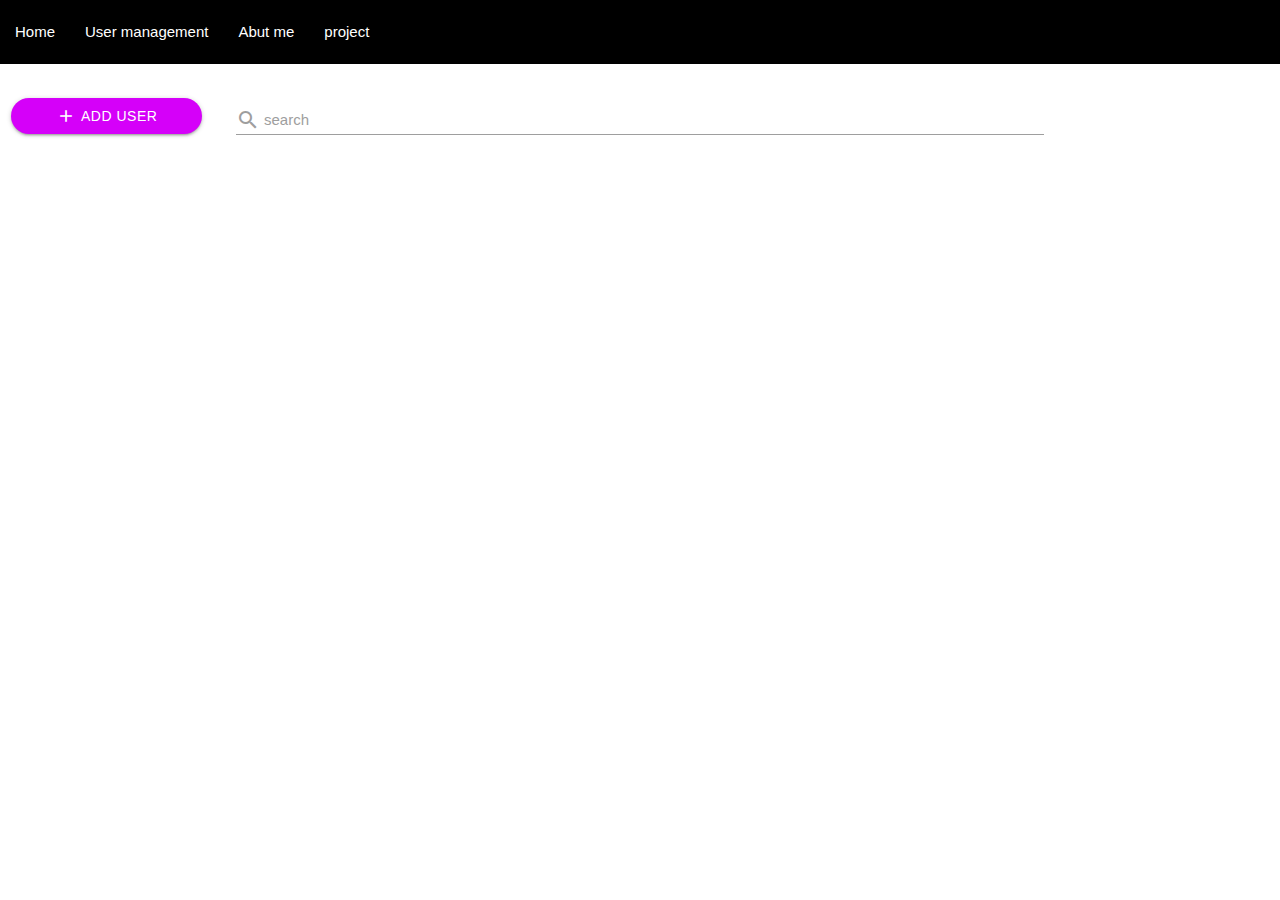
==== commit f4f6f738: "part7" ====
--- a/users.html
+++ b/users.html
@@ -23,8 +23,8 @@
             </a>
             <a href="#" data-target="mobile-demo" class="sidenav-trigger"><i class="material-icons">menu</i></a>
             <ul class="hide-on-med-and-down">
-                <li><a href="#">Home</a></li>
-                <li><a href="#">User management</a></li>
+                <li><a href="./index.html">Home</a></li>
+                <li><a href="./users.html">User management</a></li>
                 <li><a href="#">Abut me</a></li>
                 <li><a href="#">project</a></li>
             </ul>
@@ -64,9 +64,9 @@
     <!-- contend sevtion_____start____ -->
 
 
-    <section id="top_actions_section">
+    <section id="top_actions_section" class="row m-t-10 m-b-0">
         <!-- add button__________-->
-        <div class="p-l-10 p-r-10 p-t-10">
+        <div class="p-l-10 p-r-10 p-t-10 col s12 m3 l2">
             <button class="waves-effect waves-light btn purple accent-3 p-l-30 p-r-30 w-full rounded_pill flex-c">
                 <i class="material-icons m-r-5">add</i>
                 Add User
@@ -75,21 +75,101 @@
 
         <!-- serch section__________-->
 
-        <div class="row">
+        <div class="row col s12 m9 l8 m-b-0">
             <div class="input-field col s12">
                 <input id="search" type="text" class="validate">
                 <label for="search">
                     <i class="material-icons pos-relative top-7">search</i>
-
                     search
                 </label>
             </div>
         </div>
 
+        <div class="col l2 hide-on-med-and-down"></div>
+
     </section>
 
 
- 
+    <section class="user_ilst_section">
+        <ul class="collapsible hide-on-med-and-up">
+            <li class="users_lite_item">
+                <div class="collapsible-header">
+                    <i class="material-icons purple-text accent-2 users_list_arrow_icon trans-0-3">arrow_drop_down_circle</i>
+                    ALi_TS
+                </div>
+                <div class="collapsible-body">
+                    <div class="p-all-5">
+                        <span class="f-bold">username</span>
+                        <span>Tahmores8</span>
+                    </div>
+                    <div class="p-all-5"> 
+                        <span class="f-bold">Email</span>
+                        <span>alitahmores33412@gmail.com</span>
+                    </div>
+                    <div class="p-all-5">
+                        <span class="f-bold">Address</span>
+                        <span>japan - exampel tokio</span>
+                    </div>
+                    <div class="p-all-5 flex-l-m">
+                        <span class="f-bold">Action :</span>
+                        <i class="material-icons red-text m-l-5 m-r-5">delete_forever</i>
+                        <i class="material-icons orange-text darken-3 m-l-5 m-r-5">edit</i>
+                    </div>
+                </div>
+            </li>
+            <li class="users_lite_item">
+                <div class="collapsible-header">
+                    <i class="material-icons purple-text accent-2 users_list_arrow_icon trans-0-3">arrow_drop_down_circle</i>
+                    Tahmores
+                </div>
+                <div class="collapsible-body">
+                    <div class="p-all-5">
+                        <span class="f-bold">username</span>
+                        <span>Tahmores8</span>
+                    </div>
+                    <div class="p-all-5"> 
+                        <span class="f-bold">Email</span>
+                        <span>alitahmores33412@gmail.com</span>
+                    </div>
+                    <div class="p-all-5">
+                        <span class="f-bold">Address</span>
+                        <span>japan - exampel tokio</span>
+                    </div>
+                    <div class="p-all-5 flex-l-m">
+                        <span class="f-bold">Action :</span>
+                        <i class="material-icons red-text m-l-5 m-r-5">delete_forever</i>
+                        <i class="material-icons orange-text darken-3 m-l-5 m-r-5">edit</i>
+                    </div>
+                </div>
+            </li>
+            <li class="users_lite_item">
+                <div class="collapsible-header">
+                    <i class="material-icons purple-text accent-2 users_list_arrow_icon trans-0-3">arrow_drop_down_circle</i>
+                    T_Amin_S
+                </div>
+                <div class="collapsible-body">
+                    <div class="p-all-5">
+                        <span class="f-bold">username</span>
+                        <span>Tahmores8</span>
+                    </div>
+                    <div class="p-all-5"> 
+                        <span class="f-bold">Email</span>
+                        <span>alitahmores33412@gmail.com</span>
+                    </div>
+                    <div class="p-all-5">
+                        <span class="f-bold">Address</span>
+                        <span>japan - exampel tokio</span>
+                    </div>
+                    <div class="p-all-5 flex-l-m">
+                        <span class="f-bold">Action :</span>
+                        <i class="material-icons red-text m-l-5 m-r-5">delete_forever</i>
+                        <i class="material-icons orange-text darken-3 m-l-5 m-r-5">edit</i>
+                    </div>
+                </div>
+            </li>
+        </ul>
+    </section>
+
 
 
 
@@ -99,6 +179,7 @@
 
     <script src="./assets/materialize/js/materialize.min.js"></script>
     <script src="./assets/js/script.js"></script>
+    <script src="./assets/js/user.js"></script>
 </body>
 
 </html>--- a/assets/css/style.css
+++ b/assets/css/style.css
@@ -9,13 +9,30 @@
     height: 55px;
 }
 
+
 .w_100 {
     width: 100%;
 }
+
 .color_text {
     color: black;
 }
 
 .rounded-pill {
     border-radius: 5rem;
+}
+
+@media(min-width:600px) {
+    #top_actions_section {
+        display: flex !important;
+        align-items: center !important;
+    }
+}
+
+.users_lite_item.active .users_list_arrow_icon {
+    transform: rotate(180deg);
+}
+
+.users_lite_item.active , .users_lite_item.active .collapsible-header {
+    background-color: rgba(206 206 206 / 30%);
 }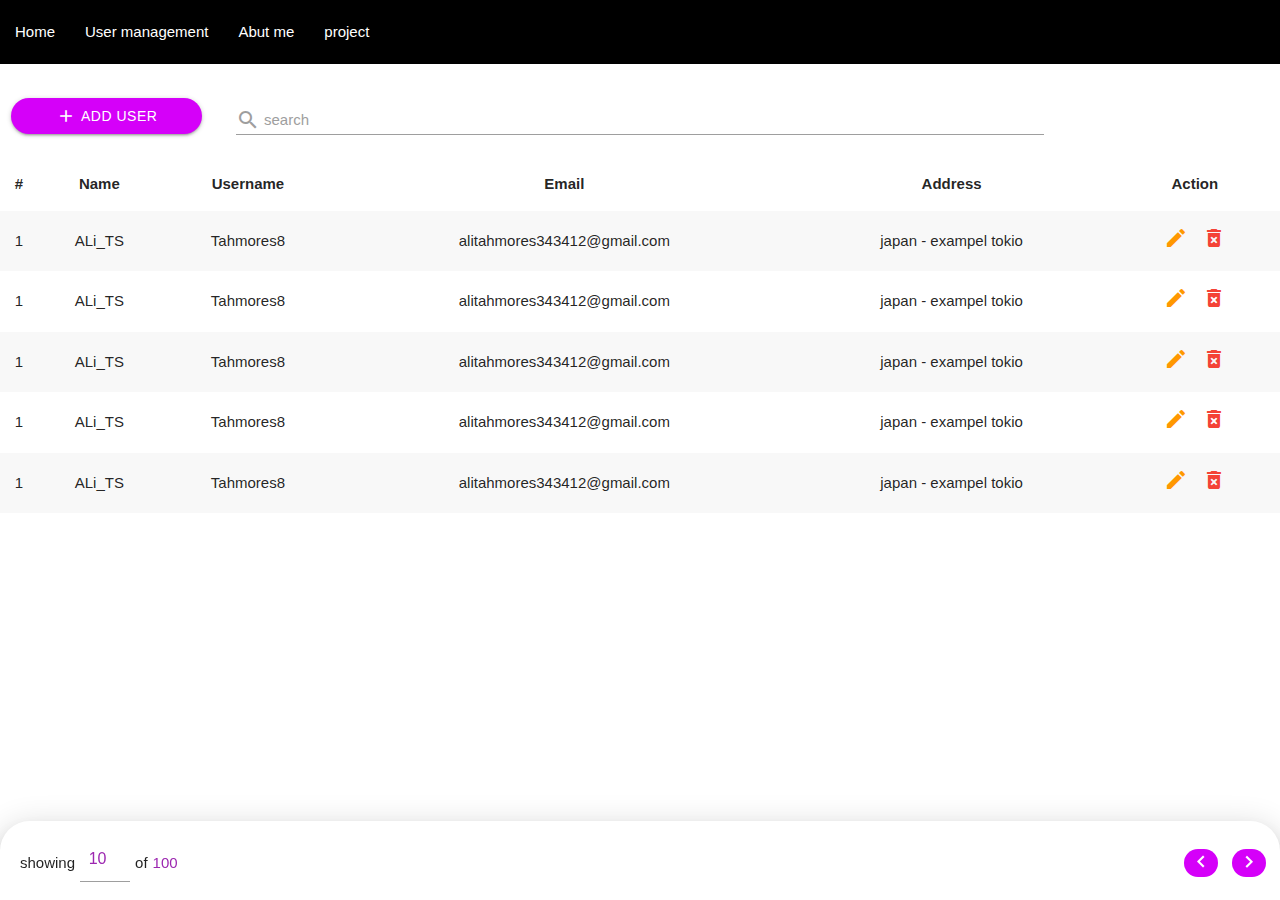
==== commit 118b18b7: "part 8" ====
--- a/users.html
+++ b/users.html
@@ -64,10 +64,10 @@
     <!-- contend sevtion_____start____ -->
 
 
-    <section id="top_actions_section" class="row m-t-10 m-b-0">
+    <section id="top_actions_section" class="row m-t-10 m-b-0 container">
         <!-- add button__________-->
         <div class="p-l-10 p-r-10 p-t-10 col s12 m3 l2">
-            <button class="waves-effect waves-light btn purple accent-3 p-l-30 p-r-30 w-full rounded_pill flex-c">
+            <button id="add_user_button" class="waves-effect waves-light btn purple accent-3 p-l-30 p-r-30 w-full rounded_pill flex-c">
                 <i class="material-icons m-r-5">add</i>
                 Add User
             </button>
@@ -91,10 +91,12 @@
 
 
     <section class="user_ilst_section">
+
         <ul class="collapsible hide-on-med-and-up">
             <li class="users_lite_item">
                 <div class="collapsible-header">
-                    <i class="material-icons purple-text accent-2 users_list_arrow_icon trans-0-3">arrow_drop_down_circle</i>
+                    <i
+                        class="material-icons purple-text accent-2 users_list_arrow_icon trans-0-3">arrow_drop_down_circle</i>
                     ALi_TS
                 </div>
                 <div class="collapsible-body">
@@ -102,7 +104,7 @@
                         <span class="f-bold">username</span>
                         <span>Tahmores8</span>
                     </div>
-                    <div class="p-all-5"> 
+                    <div class="p-all-5">
                         <span class="f-bold">Email</span>
                         <span>alitahmores33412@gmail.com</span>
                     </div>
@@ -119,7 +121,8 @@
             </li>
             <li class="users_lite_item">
                 <div class="collapsible-header">
-                    <i class="material-icons purple-text accent-2 users_list_arrow_icon trans-0-3">arrow_drop_down_circle</i>
+                    <i
+                        class="material-icons purple-text accent-2 users_list_arrow_icon trans-0-3">arrow_drop_down_circle</i>
                     Tahmores
                 </div>
                 <div class="collapsible-body">
@@ -127,7 +130,7 @@
                         <span class="f-bold">username</span>
                         <span>Tahmores8</span>
                     </div>
-                    <div class="p-all-5"> 
+                    <div class="p-all-5">
                         <span class="f-bold">Email</span>
                         <span>alitahmores33412@gmail.com</span>
                     </div>
@@ -144,7 +147,8 @@
             </li>
             <li class="users_lite_item">
                 <div class="collapsible-header">
-                    <i class="material-icons purple-text accent-2 users_list_arrow_icon trans-0-3">arrow_drop_down_circle</i>
+                    <i
+                        class="material-icons purple-text accent-2 users_list_arrow_icon trans-0-3">arrow_drop_down_circle</i>
                     T_Amin_S
                 </div>
                 <div class="collapsible-body">
@@ -152,7 +156,7 @@
                         <span class="f-bold">username</span>
                         <span>Tahmores8</span>
                     </div>
-                    <div class="p-all-5"> 
+                    <div class="p-all-5">
                         <span class="f-bold">Email</span>
                         <span>alitahmores33412@gmail.com</span>
                     </div>
@@ -168,10 +172,156 @@
                 </div>
             </li>
         </ul>
+
+        <div class="hide-on-med-and-down show-on-medium-up container">
+
+            <table class="striped centered highlight">
+
+                <thead>
+                    <tr>
+                        <th>#</th>
+                        <th>Name</th>
+                        <th>Username</th>
+                        <th>Email</th>
+                        <th>Address</th>
+                        <th>Action</th>
+                    </tr>
+                </thead>
+
+                <tbody>
+                    <tr>
+                        <td>1</td>
+                        <td>ALi_TS</td>
+                        <td>Tahmores8</td>
+                        <td>alitahmores343412@gmail.com</td>
+                        <td>japan - exampel tokio</td>
+                        <td>
+                            <i class="material-icons orange-text darken-3 m-l-5 m-r-5">edit</i>
+                            <i class="material-icons red-text m-l-5 m-r-5">delete_forever</i>
+                        </td>
+                    </tr>
+
+                    <tr>
+                        <td>1</td>
+                        <td>ALi_TS</td>
+                        <td>Tahmores8</td>
+                        <td>alitahmores343412@gmail.com</td>
+                        <td>japan - exampel tokio</td>
+                        <td>
+                            <i class="material-icons orange-text darken-3 m-l-5 m-r-5">edit</i>
+                            <i class="material-icons red-text m-l-5 m-r-5">delete_forever</i>
+                        </td>
+                    </tr>
+
+                    <tr>
+                        <td>1</td>
+                        <td>ALi_TS</td>
+                        <td>Tahmores8</td>
+                        <td>alitahmores343412@gmail.com</td>
+                        <td>japan - exampel tokio</td>
+                        <td>
+                            <i class="material-icons orange-text darken-3 m-l-5 m-r-5">edit</i>
+                            <i class="material-icons red-text m-l-5 m-r-5">delete_forever</i>
+                        </td>
+                    </tr>
+
+                    <tr>
+                        <td>1</td>
+                        <td>ALi_TS</td>
+                        <td>Tahmores8</td>
+                        <td>alitahmores343412@gmail.com</td>
+                        <td>japan - exampel tokio</td>
+                        <td>
+                            <i class="material-icons orange-text darken-3 m-l-5 m-r-5">edit</i>
+                            <i class="material-icons red-text m-l-5 m-r-5">delete_forever</i>
+                        </td>
+                    </tr>
+
+                    <tr>
+                        <td>1</td>
+                        <td>ALi_TS</td>
+                        <td>Tahmores8</td>
+                        <td>alitahmores343412@gmail.com</td>
+                        <td>japan - exampel tokio</td>
+                        <td>
+                            <i class="material-icons orange-text darken-3 m-l-5 m-r-5">edit</i>
+                            <i class="material-icons red-text m-l-5 m-r-5">delete_forever</i>
+                        </td>
+                    </tr>
+                </tbody>
+            </table>
+
+        </div>
+
+
+        <div
+            class="pagination_item_counts flex-l p-l-10 p-r-9 p-t-15 p-b-10 container flex-sb-m pos-fixed left-0 right-0 bottom-0 z-depth-4 rounded_top_30">
+
+            <div class="pagination_item_counts flex-l p-l-10 flex-l-m">
+
+                showing
+
+                <span class="m-l-5 m-r-5 max-w-50">
+
+                    <input type="number" class="purple-text accent-3 no-bordeer center-align m-b-0" value="10">
+                </span>
+                of
+                <span class="purple-text accent-3 m-l-5 m-r-5">100</span>
+            </div>
+
+            <div class="pgination_buttons">
+                <i
+                    class="material-icons purple accent-3 m-l-5 m-r-5 p-l-5 p-r-5 p-t-1 p-b-3 waves-effect waves-light white-text rounded_pill">keyboard_arrow_left</i>
+                <i
+                    class="material-icons purple accent-3 m-l-5 m-r-5 p-l-5 p-r-5 p-t-1 p-b-3 waves-effect waves-light white-text rounded_pill">keyboard_arrow_right</i>
+            </div>
+        </div>
+
     </section>
 
 
-
+    <div class="add_user_model_back dis-none"></div>
+    <div class="add_user_model rounded_top_30 trans-0-1">
+        <div class="roe p-t-10 p-b-10 p-r-40 p-l-40 center-on-small-only">
+            <h5>
+                <i class="material-icons m-r-10 m-l-10 pos-relative top-4">person_add</i>
+                Add User
+            </h5>
+
+
+            <form>
+
+                <div class="input-field col s12">
+
+                    <input id="name" type="text" class="validate">
+
+                    <label for="name">Name</label>
+
+                </div>
+
+                <div class="input-field col s12">
+
+                    <input id="username" type="text" class="validate">
+
+                    <label for="username">Username</label>
+
+                </div>
+
+                <div class="input-field col s12">
+
+                    <input id="email" type="text" class="validate">
+
+                    <label for="email">Email</label>
+
+                </div>
+
+                <button type="button" class="waves-effect waves-light btn purple m-t-20 m-b-10 w-full max-w-259 rounded_pill">
+                    Submit
+                </button>
+                
+            </form>
+        </div>
+    </div>
 
 
     <!-- contend sevtion_____End____ -->
--- a/assets/css/style.css
+++ b/assets/css/style.css
@@ -33,6 +33,46 @@
     transform: rotate(180deg);
 }
 
-.users_lite_item.active , .users_lite_item.active .collapsible-header {
+.users_lite_item.active,
+.users_lite_item.active .collapsible-header {
     background-color: rgba(206 206 206 / 30%);
+}
+
+table.highlight>tbody>tr:hover {
+    background-color: #aa00ff;
+    color: white;
+}
+
+.container {
+    width: 100% !important;
+}
+
+.add_user_model_back {
+    position: fixed;
+    width: 100%;
+    height: 100vh;
+    background-color: rgba(0, 0, 0, 0.5);
+    top: 0;
+    left: 0;
+    z-index: 999;
+}
+
+.add_user_model {
+    position: fixed;
+    height: 70vh;
+    background-color: white;
+    bottom: 0;
+    z-index: 1000;
+    left: 0;
+    right: 0;
+    bottom: -70vh;
+}
+
+.add_user_model.show {
+    box-shadow: 0 0 10px purple;
+    bottom: 0;
+}
+
+.add_user_button {
+    background-color: #aa00ff;
 }